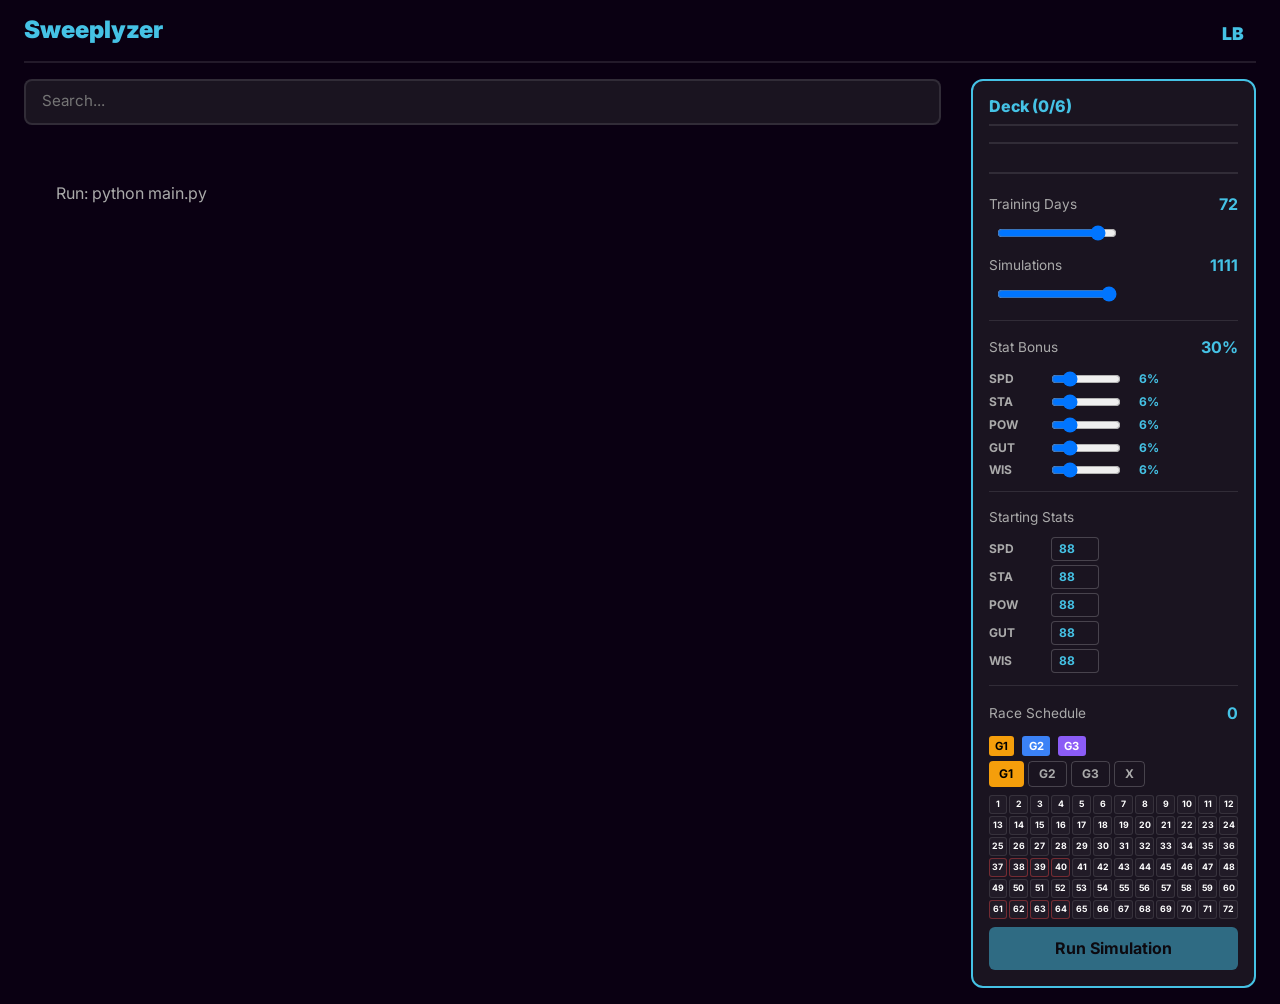
==== web/index.html @ dff5399d "good enough" ====
<!DOCTYPE html>
<html lang="en">
<head>
    <meta charset="UTF-8">
    <meta name="viewport" content="width=device-width, initial-scale=1.0">
    <title>Sweeplyzer</title>
    <link href="https://cdnjs.cloudflare.com/ajax/libs/bootstrap/4.6.2/css/bootstrap.min.css" rel="stylesheet">
    <link href="https://fonts.googleapis.com/css2?family=Inter:wght@400;600;700;800&display=swap" rel="stylesheet">
    <style>
:root{--bg:#0a0012;--surface:#1a1420;--text:#fff;--muted:#aaa;--accent:#45c2e5}
*{transition:background .2s,border-color .2s,box-shadow .2s,color .2s}
html,body{margin:0;padding:0;width:100%;min-height:100vh}
body{background:var(--bg);color:var(--text);font-family:Inter,'Segoe UI',system-ui,-apple-system,sans-serif}
h1{font-size:1.5rem;font-weight:900;color:var(--accent)}
.search{background:var(--surface);border:2px solid rgba(255,255,255,.1);border-radius:8px;padding:.6rem 1rem;color:var(--text);font-size:.95rem;width:100%;margin-bottom:1rem}
.search:focus{outline:none;border-color:var(--accent)}
.card{background:var(--surface);border:2px solid rgba(255,255,255,.1);border-radius:10px;padding:.75rem;cursor:pointer}
.card:hover{border-color:var(--accent);box-shadow:0 0 20px rgba(69,194,229,.3)}
.card.selected{border-color:#22c55e}
.card.greyed{opacity:.4;pointer-events:none}
.card img{width:100%;aspect-ratio:1;object-fit:contain;background:#000;border-radius:8px}
.card-title{font-size:.9rem;margin-top:.5rem;white-space:nowrap;overflow:hidden;text-overflow:ellipsis;font-weight:700;color:var(--accent)}
.card-type{font-size:.7rem;color:var(--muted);text-transform:uppercase;margin-top:.15rem}
.card-stats{display:flex;gap:.4rem;margin-top:.4rem}
.pill{font-size:.8rem;padding:.2rem .5rem;border-radius:4px;font-weight:700}
.pill.race{color:#f59e0b}
.pill.fan{color:#ec4899}
.sidebar{background:var(--surface);border:2px solid var(--accent);border-radius:12px;padding:1rem}
.sidebar h2{font-size:1rem;font-weight:800;color:var(--accent);margin-bottom:.75rem;padding-bottom:.5rem;border-bottom:2px solid rgba(255,255,255,.1)}
.deck-card{display:flex;gap:.75rem;padding:.6rem;background:rgba(0,0,0,.3);border-radius:6px;margin-bottom:.5rem;align-items:center}
.deck-card img{width:2.5rem;height:2.5rem;object-fit:contain;background:#000;border-radius:4px}
.deck-card-info{flex:1;min-width:0}
.deck-card-name{font-size:.85rem;font-weight:700;white-space:nowrap;overflow:hidden;text-overflow:ellipsis;color:var(--accent)}
.deck-card-stats{font-size:.8rem;font-weight:600;color:var(--muted);display:flex;align-items:center;gap:.3rem}
.deck-card-stats .lb{color:var(--accent)}
.deck-card-stats .race{color:#f59e0b;font-weight:700}
.deck-card-stats .fan{color:#ec4899;font-weight:700}
.lb-selector{display:flex;gap:.25rem;margin-top:.3rem}
.lb-btn{background:transparent;border:1px solid rgba(255,255,255,.2);color:var(--muted);padding:.1rem .4rem;border-radius:4px;cursor:pointer;font-size:.7rem}
.lb-btn:hover{border-color:var(--accent);color:var(--accent)}
.lb-btn.active{background:var(--accent);border-color:var(--accent);color:#000}
.btn-remove{background:transparent;border:2px solid rgba(255,255,255,.2);color:var(--muted);width:1.5rem;height:1.5rem;border-radius:50%;cursor:pointer;font-size:.8rem}
.btn-remove:hover{background:#ef4444;border-color:#ef4444;color:#fff}
.stats{margin-top:1rem;padding-top:.75rem;border-top:2px solid rgba(255,255,255,.1)}
.stat-row{display:flex;justify-content:space-between;padding:.3rem 0;font-size:.9rem}
.stat-label{color:var(--muted)}
.stat-value{font-weight:700}
.filter-btn{background:transparent;border:2px solid rgba(255,255,255,.1);color:var(--muted);padding:.4rem .8rem;border-radius:6px;cursor:pointer;font-size:.8rem;text-transform:uppercase;font-weight:700}
.filter-btn:hover{border-color:var(--accent);color:var(--accent)}
.filter-btn.active{background:var(--accent);border-color:var(--accent);color:#000}
#cardGrid{display:grid;grid-template-columns:repeat(auto-fill,minmax(180px,1fr));gap:.75rem}
.filters{display:flex;gap:.4rem;margin-bottom:.5rem;flex-wrap:wrap}
.sim-panel{margin-top:1rem;padding-top:.75rem;border-top:2px solid rgba(255,255,255,.1)}
.sim-row{display:flex;justify-content:space-between;align-items:center;padding:.4rem 0}
.sim-label{color:var(--muted);font-size:.85rem}
.sim-value{color:var(--accent);font-weight:700}
input[type="range"]{width:120px;margin:0 .5rem}
.btn-sim{background:var(--accent);color:#000;border:none;padding:.6rem 1.5rem;border-radius:6px;font-weight:700;cursor:pointer;font-size:1rem;width:100%;margin-top:.5rem}
.btn-sim:hover{opacity:.9}
.btn-sim:disabled{opacity:.5;cursor:not-allowed}
.results{margin-top:1rem;padding:.75rem;background:rgba(0,0,0,.3);border-radius:8px}
.results h3{font-size:.9rem;color:var(--accent);margin-bottom:.5rem}
.result-row{display:flex;justify-content:space-between;padding:.2rem 0;font-size:.85rem}
.result-label{color:var(--muted)}
.result-value{font-weight:700;color:#22c55e}
.race-grid{display:grid;grid-template-columns:repeat(12,1fr);gap:2px;margin-top:.5rem}
.race-cell{width:100%;aspect-ratio:1;border:1px solid rgba(255,255,255,.1);border-radius:3px;cursor:pointer;font-size:.55rem;display:flex;align-items:center;justify-content:center;font-weight:700;text-align:center;line-height:1}
.race-cell:hover{border-color:var(--accent)}
.race-cell.G1{background:#f59e0b;color:#000}
.race-cell.G2{background:#3b82f6;color:#fff}
.race-cell.G3{background:#8b5cf6;color:#fff}
.race-cell.summer{background:rgba(239,68,68,.2);border-color:rgba(239,68,68,.4)}
.race-cell.empty{background:rgba(255,255,255,.03)}
.race-legend{display:flex;gap:.5rem;margin-top:.3rem;font-size:.7rem;color:var(--muted)}
.race-legend span{padding:.1rem .4rem;border-radius:3px;font-weight:700}
.race-legend .g1{background:#f59e0b;color:#000}
.race-legend .g2{background:#3b82f6;color:#fff}
.race-legend .g3{background:#8b5cf6;color:#fff}
.race-grade-sel{display:flex;gap:.3rem;margin-top:.3rem}
.race-grade-btn{padding:.2rem .6rem;border-radius:4px;border:1px solid rgba(255,255,255,.2);background:transparent;color:var(--muted);cursor:pointer;font-size:.75rem;font-weight:700}
.race-grade-btn:hover{border-color:var(--accent)}
.race-grade-btn.active{border-color:transparent}
.race-grade-btn.active[data-grade="G1"]{background:#f59e0b;color:#000}
.race-grade-btn.active[data-grade="G2"]{background:#3b82f6;color:#fff}
.race-grade-btn.active[data-grade="G3"]{background:#8b5cf6;color:#fff}
.race-grade-btn.active[data-grade="clear"]{background:#ef4444;color:#fff}
.stat-bonus-row{display:flex;align-items:center;gap:.4rem;margin-top:.3rem;font-size:.75rem}
.stat-bonus-row .stat-label-s{width:3.5rem;color:var(--muted);font-weight:700;text-transform:uppercase}
.stat-bonus-row input[type=range]{width:70px;margin:0}
.stat-bonus-row .stat-val{color:var(--accent);font-weight:700;width:2rem;text-align:right}
.starting-row{display:flex;align-items:center;gap:.4rem;margin-top:.2rem;font-size:.75rem}
.starting-row .stat-label-s{width:3.5rem;color:var(--muted);font-weight:700;text-transform:uppercase}
.starting-row input[type=number]{background:var(--surface);border:1px solid rgba(255,255,255,.2);border-radius:4px;color:var(--accent);font-weight:700;width:3rem;padding:.15rem .3rem;font-size:.75rem;text-align:center}
.view-toggle{display:flex;gap:.25rem;margin-bottom:.75rem}
.btn-toggle{background:transparent;border:1px solid rgba(255,255,255,.2);color:var(--muted);padding:.3rem .8rem;border-radius:4px;cursor:pointer;font-size:.8rem;font-weight:600}
.btn-toggle:hover{border-color:var(--accent);color:var(--accent)}
.btn-toggle.active{background:var(--accent);border-color:var(--accent);color:#000}
.dist-graph{margin-bottom:1.25rem}
.dist-label{font-weight:700;color:var(--accent);font-size:.9rem;margin-bottom:.4rem}
.dist-axis{position:relative;padding-bottom:.6rem}
.dist-tick{position:absolute;bottom:0;font-size:.7rem;color:var(--muted);transform:translateX(-50%)}
.dist-tick:first-child{transform:translateX(0)}
.dist-tick:last-child{transform:translateX(-100%)}
.dist-bar{position:relative;height:.8rem;background:rgba(255,255,255,.08);border-radius:4px;margin-top:.7rem}
.dist-iqr{position:absolute;top:0;height:100%;background:rgba(69,194,229,.4);border-radius:3px}
.dist-median{position:absolute;top:-4px;width:12px;height:calc(100% + 8px);background:#45c2e5;border-radius:3px;transform:translateX(-50%)}
.dist-avg-marker{position:absolute;top:-5px;width:10px;height:calc(100% + 10px);background:#22c55e;border-radius:50%;transform:translateX(-50%)}
.dist-legend{display:flex;gap:1rem;font-size:.75rem;color:var(--muted);margin-top:.35rem;align-items:center}
.dist-dot{width:10px;height:10px;border-radius:2px;display:inline-block}
.dist-dot.median{background:#45c2e5}
.dist-dot.iqr{background:rgba(69,194,229,.4)}
.dist-avg-val{color:#22c55e;font-weight:700;margin-left:auto}
.dist-cursor-tooltip{position:absolute;top:-22px;transform:translateX(-50%);background:var(--accent);color:#000;padding:2px 6px;border-radius:3px;font-size:.65rem;font-weight:700;display:none;white-space:nowrap}
.progress-container{margin-top:.75rem}
.progress-bar{height:1.5rem;background:rgba(255,255,255,.1);border-radius:6px;overflow:hidden}
.progress-fill{height:100%;background:var(--accent);width:0;transition:width .1s ease}
.progress-text{font-size:.85rem;color:var(--muted);margin-top:.3rem;text-align:center}
    </style>
</head>
<body>
    <div class="container-fluid px-4 py-3">
        <header class="d-flex justify-content-between align-items-center mb-3 pb-2" style="border-bottom:2px solid rgba(255,255,255,.1)">
            <h1>Sweeplyzer</h1>
            <div class="d-flex align-items-center gap-3" style="font-size:1.1rem;font-weight:700;color:var(--accent)">
                <span style="font-size:1.1rem;font-weight:900;margin-right:.75rem">LB</span>
                <div id="lbSelector"></div>
            </div>
        </header>
        <div class="row">
            <div class="col-12 col-lg-9">
                <input type="text" class="search" id="search" placeholder="Search...">
                <div class="filters" id="filters"></div>
                <div id="cardGrid"></div>
            </div>
            <div class="col-12 col-lg-3">
                <div class="sidebar">
                    <h2>Deck (<span id="deckCount">0</span>/6)</h2>
                    <div id="deckList"></div>
                    <div class="stats" id="stats"></div>
                    
                    <div class="sim-panel">
                        <div class="sim-row">
                            <span class="sim-label">Training Days</span>
                            <span class="sim-value" id="turnsValue">72</span>
                        </div>
                        <input type="range" id="turnsSlider" min="20" max="78" value="72">
                        
                        <div class="sim-row">
                            <span class="sim-label">Simulations</span>
                            <span class="sim-value" id="simsValue">1111</span>
                        </div>
                        <input type="range" id="simsSlider" min="1" max="1111" value="1111">
                        
                        <div style="margin-top:.75rem;padding-top:.5rem;border-top:1px solid rgba(255,255,255,.1)">
                            <div class="sim-row"><span class="sim-label">Stat Bonus</span><span class="sim-value" id="bonusTotal">30%</span></div>
                            <div class="stat-bonus-row"><span class="stat-label-s">Spd</span><input type="range" min="0" max="30" value="6" id="bonusSpd"><span class="stat-val" id="bonusSpdVal">6%</span></div>
                            <div class="stat-bonus-row"><span class="stat-label-s">Sta</span><input type="range" min="0" max="30" value="6" id="bonusSta"><span class="stat-val" id="bonusStaVal">6%</span></div>
                            <div class="stat-bonus-row"><span class="stat-label-s">Pow</span><input type="range" min="0" max="30" value="6" id="bonusPow"><span class="stat-val" id="bonusPowVal">6%</span></div>
                            <div class="stat-bonus-row"><span class="stat-label-s">Gut</span><input type="range" min="0" max="30" value="6" id="bonusGut"><span class="stat-val" id="bonusGutVal">6%</span></div>
                            <div class="stat-bonus-row"><span class="stat-label-s">Wis</span><input type="range" min="0" max="30" value="6" id="bonusWis"><span class="stat-val" id="bonusWisVal">6%</span></div>
                        </div>
                        
                        <div style="margin-top:.75rem;padding-top:.5rem;border-top:1px solid rgba(255,255,255,.1)">
                            <div class="sim-row"><span class="sim-label">Starting Stats</span></div>
                            <div class="starting-row"><span class="stat-label-s">Spd</span><input type="number" min="1" max="999" value="88" id="startSpd"></div>
                            <div class="starting-row"><span class="stat-label-s">Sta</span><input type="number" min="1" max="999" value="88" id="startSta"></div>
                            <div class="starting-row"><span class="stat-label-s">Pow</span><input type="number" min="1" max="999" value="88" id="startPow"></div>
                            <div class="starting-row"><span class="stat-label-s">Gut</span><input type="number" min="1" max="999" value="88" id="startGut"></div>
                            <div class="starting-row"><span class="stat-label-s">Wis</span><input type="number" min="1" max="999" value="88" id="startWis"></div>
                        </div>
                        
                        <div style="margin-top:.75rem;padding-top:.5rem;border-top:1px solid rgba(255,255,255,.1)">
                            <div class="sim-row">
                                <span class="sim-label">Race Schedule</span>
                                <span class="sim-value" id="raceCount">0</span>
                            </div>
                            <div class="race-legend">
                                <span class="g1">G1</span><span class="g2">G2</span><span class="g3">G3</span>
                            </div>
                            <div class="race-grade-sel">
                                <button class="race-grade-btn active" data-grade="G1">G1</button>
                                <button class="race-grade-btn" data-grade="G2">G2</button>
                                <button class="race-grade-btn" data-grade="G3">G3</button>
                                <button class="race-grade-btn" data-grade="clear">X</button>
                            </div>
                            <div class="race-grid" id="raceGrid"></div>
                        </div>
                        
                        <button class="btn-sim" id="btnSim" disabled>Run Simulation</button>
                    </div>
                    
                    <div id="results"></div>
                </div>
            </div>
        </div>
    </div>
    <script>
let allCards=[], deck=[], filterType='all', lbLevel=4, searchText='';
let simTurns=72, simCount=1111;
let raceSchedule={}, raceGrade='G1';
const SUMMER=new Set([37,38,39,40,61,62,63,64]);
const NO_IMG='data:image/svg+xml,%3Csvg xmlns=%27http://www.w3.org/2000/svg%27 viewBox=%270 0 100 100%27%3E%3Crect fill=%27%23111%27 width=%27100%27 height=%27100%27/%3E%3C/svg%3E';
const bonusIds=['bonusSpd','bonusSta','bonusPow','bonusGut','bonusWis'];

async function init(){
    try{
        allCards=await fetch('/api/cards').then(r=>r.json());
        renderLB();
        renderFilters();
        renderCards();
        renderDeck();
    }catch(e){
        document.getElementById('cardGrid').innerHTML='<p style="color:var(--muted);padding:2rem">Run: python main.py</p>';
    }
}

function getVal(card,l,k){return ((card.effects||[])[l]||{})[k]||0;}

function renderLB(){
    document.getElementById('lbSelector').innerHTML=[0,1,2,3,4].map(i=>`<button class="lb-btn ${i===lbLevel?'active':''}" data-lb="${i}">${i}</button>`).join('');
    document.querySelectorAll('#lbSelector .lb-btn').forEach(b=>b.onclick=()=>{
        lbLevel=+b.dataset.lb;
        document.querySelectorAll('#lbSelector .lb-btn').forEach(x=>x.classList.remove('active'));
        b.classList.add('active');
        updateCardStats();
    });
}

function renderFilters(){
    const types=['all','speed','stamina','power','guts','wisdom','friend','group'];
    document.getElementById('filters').innerHTML=types.map(t=>`<button class="filter-btn ${t===filterType?'active':''}" data-type="${t}">${t}</button>`).join('');
    document.querySelectorAll('.filter-btn').forEach(b=>b.onclick=()=>{
        filterType=b.dataset.type;
        document.querySelectorAll('.filter-btn').forEach(x=>x.classList.remove('active'));
        b.classList.add('active');
        renderCardGrid();
    });
}

function renderCards(){
    document.getElementById('cardGrid').innerHTML=allCards.map(c=>`<div class="card" data-id="${c.id}">
        <img src="${c.image_url}" onerror="this.src='${NO_IMG}'" loading="eager">
        <div class="card-title">${c.title}</div>
        <div class="card-type">${c.type||''}</div>
        <div class="card-stats">
            <span class="pill race">${getVal(c,lbLevel,'race_bonus')}</span>
            <span class="pill fan">${getVal(c,lbLevel,'fan_bonus')}</span>
        </div>
    </div>`).join('');
    document.querySelectorAll('.card').forEach(el=>el.onclick=()=>{
        let id=el.dataset.id, card=allCards.find(x=>x.id===id);
        let idx=deck.findIndex(x=>x.id===id);
        if(idx>=0)deck.splice(idx,1);
        else if(deck.length<6)deck.push({id:card.id,card,lb:lbLevel});
        renderCardGrid();
        renderDeck();
    });
    renderCardGrid();
}

function renderCardGrid(){
    let list=allCards.filter(x=>filterType==='all'||x.type===filterType);
    if(searchText)list=list.filter(x=>x.title.toLowerCase().includes(searchText.toLowerCase()));
    let selected=new Set(deck.map(x=>x.card.title));
    document.querySelectorAll('.card').forEach(el=>{
        let c=allCards.find(x=>x.id===el.dataset.id);
        el.classList.toggle('selected',deck.some(x=>x.id===c.id));
        el.classList.toggle('greyed',selected.has(c.title)&&!deck.some(x=>x.id===c.id));
    });
    document.querySelectorAll('.card').forEach(el=>el.style.display='none');
    list.forEach(c=>{let el=document.querySelector(`.card[data-id="${c.id}"]`);if(el)el.style.display='block';});
}

function updateCardStats(){
    document.querySelectorAll('.card').forEach(el=>{
        let c=allCards.find(x=>x.id===el.dataset.id);
        el.querySelector('.pill.race').textContent=getVal(c,lbLevel,'race_bonus');
        el.querySelector('.pill.fan').textContent=getVal(c,lbLevel,'fan_bonus');
    });
}

function renderDeck(){
    document.getElementById('deckCount').textContent=deck.length;
    document.getElementById('btnSim').disabled=deck.length===0;
    if(!deck.length){document.getElementById('deckList').innerHTML='';document.getElementById('stats').innerHTML='';return;}
    document.getElementById('deckList').innerHTML=deck.map((item,idx)=>`<div class="deck-card">
        <img src="${item.card.image_url}" onerror="this.src='${NO_IMG}'">
        <div class="deck-card-info">
            <div class="deck-card-name">${item.card.title}</div>
            <div class="deck-card-stats">
                <span class="race">${getVal(item.card,item.lb,'race_bonus')}</span> / 
                <span class="fan">${getVal(item.card,item.lb,'fan_bonus')}</span>
            </div>
            <div class="lb-selector">
                ${[0,1,2,3,4].map(lb=>`<button class="lb-btn ${lb===item.lb?'active':''}" data-idx="${idx}" data-lb="${lb}">${lb}</button>`).join('')}
            </div>
        </div>
        <button class="btn-remove" data-id="${item.id}">x</button>
    </div>`).join('');
    document.querySelectorAll('.deck-card .lb-btn').forEach(b=>b.onclick=e=>{
        e.stopPropagation();
        let idx=+b.dataset.idx, newLb=+b.dataset.lb;
        if(idx>=0&&idx<deck.length)deck[idx].lb=newLb, renderDeck();
    });
    document.querySelectorAll('.btn-remove').forEach(b=>b.onclick=e=>{
        e.stopPropagation();
        let idx=deck.findIndex(x=>x.id===b.dataset.id);
        if(idx>=0)deck.splice(idx,1), renderCardGrid(), renderDeck();
    });
    let tR=0, tF=0;
    deck.forEach(i=>{tR+=getVal(i.card,i.lb,'race_bonus');tF+=getVal(i.card,i.lb,'fan_bonus');});
    document.getElementById('stats').innerHTML=`<div class="stat-row"><span class="stat-label">Race Bonus</span><span class="stat-value" style="color:#f59e0b">${tR}%</span></div>
        <div class="stat-row"><span class="stat-label">Fan Bonus</span><span class="stat-value" style="color:#ec4899">${tF}%</span></div>`;
}

document.getElementById('search').oninput=e=>{searchText=e.target.value;renderCardGrid();};
document.getElementById('turnsSlider').oninput=e=>{simTurns=+e.target.value;document.getElementById('turnsValue').textContent=simTurns;renderRaceGrid();};
document.getElementById('simsSlider').oninput=e=>{simCount=+e.target.value;document.getElementById('simsValue').textContent=simCount;};

document.querySelectorAll('.race-grade-btn').forEach(b=>b.onclick=()=>{
    raceGrade=b.dataset.grade;
    document.querySelectorAll('.race-grade-btn').forEach(x=>x.classList.remove('active'));
    b.classList.add('active');
});

function renderRaceGrid(){
    let html='';
    for(let t=1;t<=simTurns;t++){
        let g=raceSchedule[t], cls=g||'empty';
        if(SUMMER.has(t)&&!g)cls+=' summer';
        html+=`<div class="race-cell ${cls}" data-turn="${t}">${g||t}</div>`;
    }
    document.getElementById('raceGrid').innerHTML=html;
    document.querySelectorAll('.race-cell').forEach(el=>el.onclick=()=>{
        let t=+el.dataset.turn;
        if(raceGrade==='clear')delete raceSchedule[t];
        else raceSchedule[t]===raceGrade?delete raceSchedule[t]:raceSchedule[t]=raceGrade;
        renderRaceGrid();
    });
    document.getElementById('raceCount').textContent=Object.keys(raceSchedule).length;
}
renderRaceGrid();

function showView(name,btn){
    document.querySelectorAll('.result-view').forEach(el=>el.style.display='none');
    document.querySelectorAll('.btn-toggle').forEach(el=>el.classList.remove('active'));
    document.getElementById('view-'+name).style.display='block';
    btn.classList.add('active');
}

function distGraph(label,d){
    let r=d.max-d.min||1;
    return `<div class="dist-graph">
        <div class="dist-label">${label}</div>
        <div class="dist-axis">
            <div class="dist-tick" style="left:0%">${d.min}</div>
            <div class="dist-tick" style="left:25%">${d.p25}</div>
            <div class="dist-tick" style="left:50%">${d.p50}</div>
            <div class="dist-tick" style="left:75%">${d.p75}</div>
            <div class="dist-tick" style="left:100%">${d.max}</div>
            <div class="dist-bar" onmousemove="hHover(this,${d.min},${d.max},event)" onmouseout="hOut(this,event)">
                <div class="dist-iqr" style="left:${((d.p25-d.min)/r*100).toFixed(1)}%;width:${((d.p75-d.p25)/r*100).toFixed(1)}%"></div>
                <div class="dist-median" style="left:${((d.p50-d.min)/r*100).toFixed(1)}%"></div>
                <div class="dist-avg-marker" style="left:${((d.mean-d.min)/r*100).toFixed(1)}%"></div>
                <div class="dist-cursor-tooltip"></div>
            </div>
        </div>
        <div class="dist-legend">
            <span class="dist-dot median"></span> Median ${d.p50}
            <span class="dist-dot iqr"></span> IQR ${d.p25}-${d.p75}
            <span class="dist-avg-val">${d.mean.toFixed(1)} avg</span>
        </div>
    </div>`;
}

function hHover(bar,min,max,e){
    let pct=Math.max(0,Math.min(100,(e.clientX-bar.getBoundingClientRect().left)/bar.offsetWidth*100));
    bar.querySelector('.dist-cursor-tooltip').textContent=(min+(pct/100)*(max-min)).toFixed(0);
    bar.querySelector('.dist-cursor-tooltip').style.left=pct+'%';
    bar.querySelector('.dist-cursor-tooltip').style.display='block';
}

function hOut(bar){bar.querySelector('.dist-cursor-tooltip').style.display='none';}

function updateBonusTotal(){
    let total=0;
    bonusIds.forEach(id=>total+=+document.getElementById(id).value||0);
    document.getElementById('bonusTotal').textContent=total+'%';
    bonusIds.forEach(id=>document.getElementById(id+'Val').textContent=(+document.getElementById(id).value||0)+'%');
}
bonusIds.forEach(id=>document.getElementById(id).oninput=updateBonusTotal);
updateBonusTotal();

document.getElementById('btnSim').onclick=async function(){
    if(deck.length===0)return;
    this.disabled=true;
    this.textContent='Simulating...';
    document.getElementById('results').innerHTML=`<div class="results"><h3>Simulation Progress</h3><div class="progress-container"><div class="progress-bar"><div class="progress-fill" id="pf"></div></div><div class="progress-text" id="pt">0 / ${simCount}</div></div></div>`;
    
    try{
        let deckData=deck.map(i=>({card_id:i.id,lb:i.lb}));
        let raceList=Object.entries(raceSchedule).map(([t,g])=>({turn:+t,grade:g}));
        let statBonus=bonusIds.map(id=>+document.getElementById(id).value||0);
        let startStats=['startSpd','startSta','startPow','startGut','startWis'].map(id=>+document.getElementById(id).value||88);
        
        let res=await fetch('/api/simulate',{
            method:'POST',
            headers:{'Content-Type':'application/json'},
            body:JSON.stringify({deck:deckData,num_simulations:simCount,max_turns:simTurns,race_schedule:raceList,stat_bonus:statBonus,starting_stats:startStats})
        });
        
        let reader=res.body.getReader(), decoder=new TextDecoder(), result=null;
        while(true){
            let {done,value}=await reader.read();
            if(done)break;
            for(let line of decoder.decode(value).split('\n')){
                if(line.startsWith('data:')){
                    let data=JSON.parse(line.slice(5));
                    if(data.progress!==undefined){
                        let pct=(data.progress/data.total*100).toFixed(1);
                        document.getElementById('pf').style.width=pct+'%';
                        document.getElementById('pt').textContent=`${data.progress} / ${data.total} (${pct}%)`;
                    }
                    if(data.done)result=data.result;
                }
            }
        }
        
        if(result.error){document.getElementById('results').innerHTML=`<div style="color:#ef4444;padding:1rem">${result.error}</div>`;}
        else{
            let s=result.avg_stats, d=result.dist_stats, p=result.peak_run;
            document.getElementById('results').innerHTML=`<div class="results">
                <div class="view-toggle" style="margin-bottom:1rem">
                    <button class="btn-toggle active" onclick="showView('default',this)">Average</button>
                    <button class="btn-toggle" onclick="showView('details',this)">Details</button>
                    <button class="btn-toggle" onclick="showView('peak',this)">Peak</button>
                </div>
                <div id="view-default" class="result-view">
                    <h3>Simulation Results (${result.num_simulations} runs, ${result.max_turns} days)</h3>
                    <div class="result-row"><span class="result-label">Speed</span><span class="result-value">${s.speed.toFixed(1)}</span></div>
                    <div class="result-row"><span class="result-label">Stamina</span><span class="result-value">${s.stamina.toFixed(1)}</span></div>
                    <div class="result-row"><span class="result-label">Power</span><span class="result-value">${s.power.toFixed(1)}</span></div>
                    <div class="result-row"><span class="result-label">Guts</span><span class="result-value">${s.guts.toFixed(1)}</span></div>
                    <div class="result-row"><span class="result-label">Wisdom</span><span class="result-value">${s.wisdom.toFixed(1)}</span></div>
                    <div class="result-row" style="margin-top:.5rem;padding-top:.5rem;border-top:1px solid rgba(255,255,255,.1)">
                        <span class="result-label">Skill Points</span><span class="result-value">${result.avg_skill_points.toFixed(1)}</span>
                    </div>
                </div>
                <div id="view-details" class="result-view" style="display:none">
                    <h3>Distribution (${result.num_simulations} runs)</h3>
                    ${distGraph('Speed',d.speed)}${distGraph('Stamina',d.stamina)}${distGraph('Power',d.power)}${distGraph('Guts',d.guts)}${distGraph('Wisdom',d.wisdom)}${distGraph('SP',d.sp)}
                </div>
                <div id="view-peak" class="result-view" style="display:none">
                    <h3>Peak Run (#${p.run_index})</h3>
                    <div class="result-row"><span class="result-label">Speed</span><span class="result-value">${p.speed}</span></div>
                    <div class="result-row"><span class="result-label">Stamina</span><span class="result-value">${p.stamina}</span></div>
                    <div class="result-row"><span class="result-label">Power</span><span class="result-value">${p.power}</span></div>
                    <div class="result-row"><span class="result-label">Guts</span><span class="result-value">${p.guts}</span></div>
                    <div class="result-row"><span class="result-label">Wisdom</span><span class="result-value">${p.wisdom}</span></div>
                    <div class="result-row" style="margin-top:.5rem;padding-top:.5rem;border-top:1px solid rgba(255,255,255,.1)">
                        <span class="result-label">Skill Points</span><span class="result-value">${p.sp}</span>
                    </div>
                </div>
            </div>`;
        }
    }catch(e){document.getElementById('results').innerHTML=`<div style="color:#ef4444;padding:1rem">Error: ${e}</div>`;}
    this.disabled=false;
    this.textContent='Run Simulation';
};

init();
    </script>
</body>
</html>
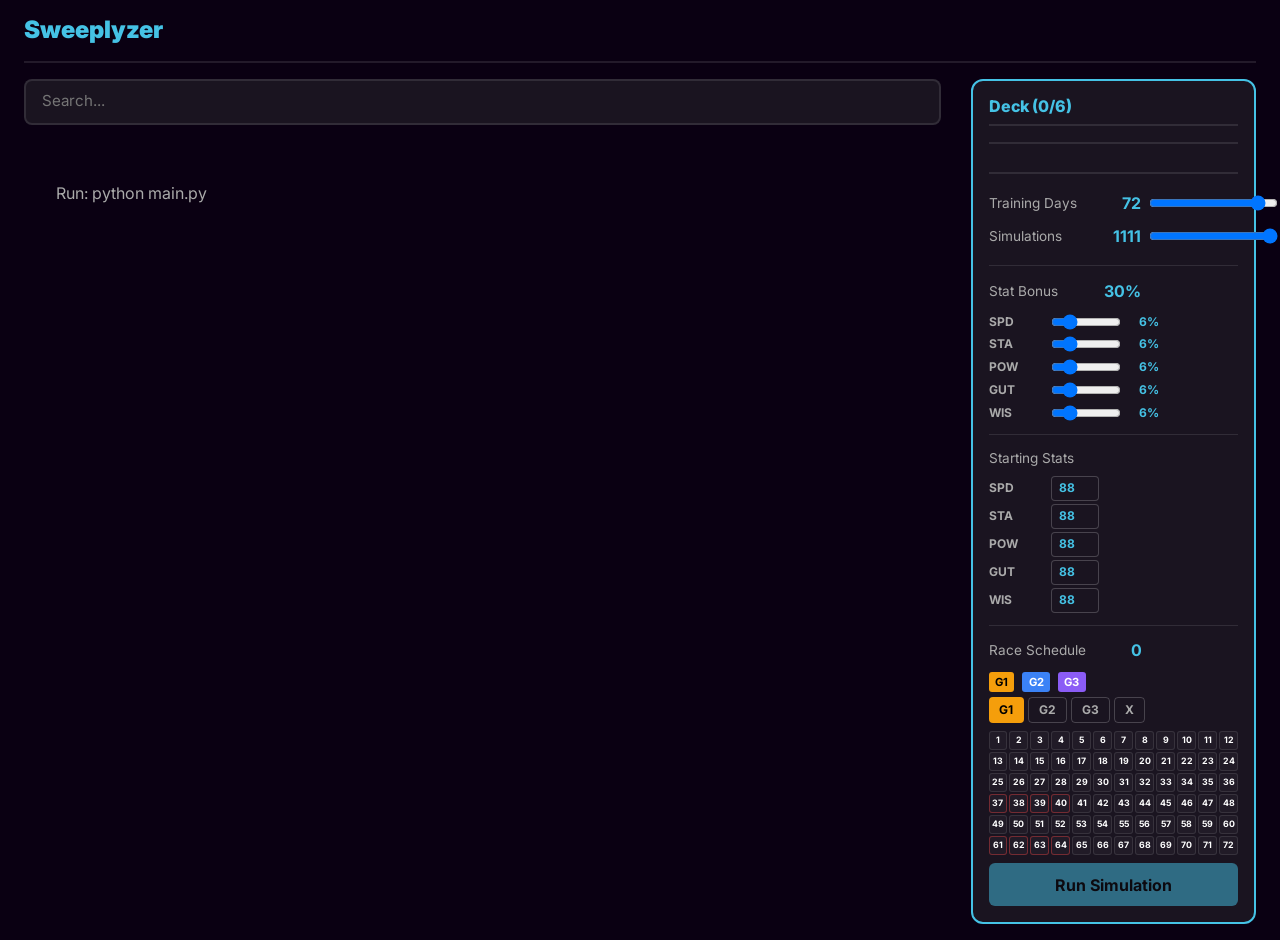
==== commit e0dad4d2: "ranking" ====
--- a/web/index.html
+++ b/web/index.html
@@ -14,13 +14,14 @@
 h1{font-size:1.5rem;font-weight:900;color:var(--accent)}
 .search{background:var(--surface);border:2px solid rgba(255,255,255,.1);border-radius:8px;padding:.6rem 1rem;color:var(--text);font-size:.95rem;width:100%;margin-bottom:1rem}
 .search:focus{outline:none;border-color:var(--accent)}
-.card{background:var(--surface);border:2px solid rgba(255,255,255,.1);border-radius:10px;padding:.75rem;cursor:pointer}
+.card{background:var(--surface);border:2px solid rgba(255,255,255,.1);border-radius:10px;padding:.75rem;cursor:pointer;position:relative}
 .card:hover{border-color:var(--accent);box-shadow:0 0 20px rgba(69,194,229,.3)}
 .card.selected{border-color:#22c55e}
 .card.greyed{opacity:.4;pointer-events:none}
 .card img{width:100%;aspect-ratio:1;object-fit:contain;background:#000;border-radius:8px}
 .card-title{font-size:.9rem;margin-top:.5rem;white-space:nowrap;overflow:hidden;text-overflow:ellipsis;font-weight:700;color:var(--accent)}
 .card-type{font-size:.7rem;color:var(--muted);text-transform:uppercase;margin-top:.15rem}
+.card-lb{position:absolute;top:5px;left:5px;background:#8b5cf6;color:#fff;font-size:.65rem;font-weight:900;padding:2px 6px;border-radius:4px}
 .card-stats{display:flex;gap:.4rem;margin-top:.4rem}
 .pill{font-size:.8rem;padding:.2rem .5rem;border-radius:4px;font-weight:700}
 .pill.race{color:#f59e0b}
@@ -50,14 +51,20 @@
 .filter-btn.active{background:var(--accent);border-color:var(--accent);color:#000}
 #cardGrid{display:grid;grid-template-columns:repeat(auto-fill,minmax(180px,1fr));gap:.75rem}
 .filters{display:flex;gap:.4rem;margin-bottom:.5rem;flex-wrap:wrap}
+.rank-sort{display:flex;gap:.4rem;margin-bottom:.5rem}
+.rank-sort-btn{background:rgba(255,255,255,.1);border:1px solid rgba(255,255,255,.2);border-radius:4px;padding:.3rem .6rem;color:var(--text);font-size:.75rem;cursor:pointer}
+.rank-sort-btn:hover{border-color:var(--accent)}
+.rank-sort-btn.active{background:var(--accent);border-color:var(--accent);color:#000}
 .sim-panel{margin-top:1rem;padding-top:.75rem;border-top:2px solid rgba(255,255,255,.1)}
-.sim-row{display:flex;justify-content:space-between;align-items:center;padding:.4rem 0}
-.sim-label{color:var(--muted);font-size:.85rem}
-.sim-value{color:var(--accent);font-weight:700}
-input[type="range"]{width:120px;margin:0 .5rem}
+.sim-row{display:flex;align-items:center;gap:.5rem;padding:.3rem 0}
+.sim-label{color:var(--muted);font-size:.85rem;min-width:6rem}
+.sim-value{color:var(--accent);font-weight:700;min-width:3rem;text-align:right}
+.sim-row input[type="range"]{flex:1}
 .btn-sim{background:var(--accent);color:#000;border:none;padding:.6rem 1.5rem;border-radius:6px;font-weight:700;cursor:pointer;font-size:1rem;width:100%;margin-top:.5rem}
 .btn-sim:hover{opacity:.9}
 .btn-sim:disabled{opacity:.5;cursor:not-allowed}
+.btn-rank{background:#8b5cf6;color:#fff;border:none;padding:.6rem 1.5rem;border-radius:6px;font-weight:700;cursor:pointer;font-size:1rem;width:100%;margin-top:.5rem}
+.btn-rank:hover{opacity:.9}
 .results{margin-top:1rem;padding:.75rem;background:rgba(0,0,0,.3);border-radius:8px}
 .results h3{font-size:.9rem;color:var(--accent);margin-bottom:.5rem}
 .result-row{display:flex;justify-content:space-between;padding:.2rem 0;font-size:.85rem}
@@ -111,6 +118,7 @@
 .dist-dot.iqr{background:rgba(69,194,229,.4)}
 .dist-avg-val{color:#22c55e;font-weight:700;margin-left:auto}
 .dist-cursor-tooltip{position:absolute;top:-22px;transform:translateX(-50%);background:var(--accent);color:#000;padding:2px 6px;border-radius:3px;font-size:.65rem;font-weight:700;display:none;white-space:nowrap}
+.rank-badge{position:absolute;top:5px;right:5px;background:var(--accent);color:#000;font-size:.65rem;font-weight:900;padding:2px 6px;border-radius:4px;box-shadow:0 2px 4px rgba(0,0,0,.3);z-index:10}
 .progress-container{margin-top:.75rem}
 .progress-bar{height:1.5rem;background:rgba(255,255,255,.1);border-radius:6px;overflow:hidden}
 .progress-fill{height:100%;background:var(--accent);width:0;transition:width .1s ease}
@@ -119,17 +127,14 @@
 </head>
 <body>
     <div class="container-fluid px-4 py-3">
-        <header class="d-flex justify-content-between align-items-center mb-3 pb-2" style="border-bottom:2px solid rgba(255,255,255,.1)">
+        <header class="mb-3 pb-2" style="border-bottom:2px solid rgba(255,255,255,.1)">
             <h1>Sweeplyzer</h1>
-            <div class="d-flex align-items-center gap-3" style="font-size:1.1rem;font-weight:700;color:var(--accent)">
-                <span style="font-size:1.1rem;font-weight:900;margin-right:.75rem">LB</span>
-                <div id="lbSelector"></div>
-            </div>
         </header>
         <div class="row">
             <div class="col-12 col-lg-9">
                 <input type="text" class="search" id="search" placeholder="Search...">
                 <div class="filters" id="filters"></div>
+                <div class="rank-sort" id="rankSort" style="display:none;margin-bottom:.5rem"></div>
                 <div id="cardGrid"></div>
             </div>
             <div class="col-12 col-lg-3">
@@ -142,14 +147,14 @@
                         <div class="sim-row">
                             <span class="sim-label">Training Days</span>
                             <span class="sim-value" id="turnsValue">72</span>
+                            <input type="range" id="turnsSlider" min="20" max="78" value="72">
                         </div>
-                        <input type="range" id="turnsSlider" min="20" max="78" value="72">
                         
                         <div class="sim-row">
                             <span class="sim-label">Simulations</span>
                             <span class="sim-value" id="simsValue">1111</span>
+                            <input type="range" id="simsSlider" min="1" max="1111" value="1111">
                         </div>
-                        <input type="range" id="simsSlider" min="1" max="1111" value="1111">
                         
                         <div style="margin-top:.75rem;padding-top:.5rem;border-top:1px solid rgba(255,255,255,.1)">
                             <div class="sim-row"><span class="sim-label">Stat Bonus</span><span class="sim-value" id="bonusTotal">30%</span></div>
@@ -187,6 +192,7 @@
                         </div>
                         
                         <button class="btn-sim" id="btnSim" disabled>Run Simulation</button>
+                        <button class="btn-rank" id="btnRank" style="display:none">Rank</button>
                     </div>
                     
                     <div id="results"></div>
@@ -195,9 +201,11 @@
         </div>
     </div>
     <script>
-let allCards=[], deck=[], filterType='all', lbLevel=4, searchText='';
+let allCards=[], deck=[], filterType='all', searchText='';
 let simTurns=72, simCount=1111;
 let raceSchedule={}, raceGrade='G1';
+let cardRankings=null;
+let cardElementMap=null;
 const SUMMER=new Set([37,38,39,40,61,62,63,64]);
 const NO_IMG='data:image/svg+xml,%3Csvg xmlns=%27http://www.w3.org/2000/svg%27 viewBox=%270 0 100 100%27%3E%3Crect fill=%27%23111%27 width=%27100%27 height=%27100%27/%3E%3C/svg%3E';
 const bonusIds=['bonusSpd','bonusSta','bonusPow','bonusGut','bonusWis'];
@@ -205,7 +213,6 @@
 async function init(){
     try{
         allCards=await fetch('/api/cards').then(r=>r.json());
-        renderLB();
         renderFilters();
         renderCards();
         renderDeck();
@@ -215,16 +222,6 @@
 }
 
 function getVal(card,l,k){return ((card.effects||[])[l]||{})[k]||0;}
-
-function renderLB(){
-    document.getElementById('lbSelector').innerHTML=[0,1,2,3,4].map(i=>`<button class="lb-btn ${i===lbLevel?'active':''}" data-lb="${i}">${i}</button>`).join('');
-    document.querySelectorAll('#lbSelector .lb-btn').forEach(b=>b.onclick=()=>{
-        lbLevel=+b.dataset.lb;
-        document.querySelectorAll('#lbSelector .lb-btn').forEach(x=>x.classList.remove('active'));
-        b.classList.add('active');
-        updateCardStats();
-    });
-}
 
 function renderFilters(){
     const types=['all','speed','stamina','power','guts','wisdom','friend','group'];
@@ -237,21 +234,48 @@
     });
 }
 
+function renderRankSort(){
+    const container=document.getElementById('rankSort');
+    if(!cardRankings){
+        container.style.display='none';
+        return;
+    }
+    container.style.display='flex';
+    container.innerHTML='';
+    renderCardGrid();
+}
+
 function renderCards(){
-    document.getElementById('cardGrid').innerHTML=allCards.map(c=>`<div class="card" data-id="${c.id}">
-        <img src="${c.image_url}" onerror="this.src='${NO_IMG}'" loading="eager">
-        <div class="card-title">${c.title}</div>
-        <div class="card-type">${c.type||''}</div>
-        <div class="card-stats">
-            <span class="pill race">${getVal(c,lbLevel,'race_bonus')}</span>
-            <span class="pill fan">${getVal(c,lbLevel,'fan_bonus')}</span>
-        </div>
-    </div>`).join('');
+    let cardsHTML='';
+    for(let c of allCards){
+        for(let lb=4; lb>=0; lb--){
+            let cardId=c.id+'_lb'+lb;
+            cardsHTML+=`<div class="card" data-id="${cardId}" data-base-id="${c.id}" data-lb="${lb}">
+                <img src="${c.image_url}" onerror="this.src='${NO_IMG}'" loading="eager">
+                <div class="card-title">${c.title}</div>
+                <div class="card-lb">LB${lb}</div>
+                <div class="card-type">${c.type||''}</div>
+                <div class="card-stats">
+                    <span class="pill race">${getVal(c,lb,'race_bonus')}</span>
+                    <span class="pill fan">${getVal(c,lb,'fan_bonus')}</span>
+                </div>
+            </div>`;
+        }
+    }
+    document.getElementById('cardGrid').innerHTML=cardsHTML;
+    
+    // Build element cache map for fast lookups
+    cardElementMap=new Map();
+    document.querySelectorAll('.card').forEach(el=>{
+        cardElementMap.set(el.dataset.id, el);
+    });
+    
     document.querySelectorAll('.card').forEach(el=>el.onclick=()=>{
-        let id=el.dataset.id, card=allCards.find(x=>x.id===id);
-        let idx=deck.findIndex(x=>x.id===id);
+        let baseId=el.dataset.baseId, lb=+el.dataset.lb, card=allCards.find(x=>x.id===baseId);
+        let idx=deck.findIndex(x=>x.id===baseId && x.lb===lb);
         if(idx>=0)deck.splice(idx,1);
-        else if(deck.length<6)deck.push({id:card.id,card,lb:lbLevel});
+        else if(deck.length<6)deck.push({id:baseId,card,lb});
+        cardRankings=null;
         renderCardGrid();
         renderDeck();
     });
@@ -259,53 +283,89 @@
 }
 
 function renderCardGrid(){
-    let list=allCards.filter(x=>filterType==='all'||x.type===filterType);
-    if(searchText)list=list.filter(x=>x.title.toLowerCase().includes(searchText.toLowerCase()));
-    let selected=new Set(deck.map(x=>x.card.title));
-    document.querySelectorAll('.card').forEach(el=>{
-        let c=allCards.find(x=>x.id===el.dataset.id);
-        el.classList.toggle('selected',deck.some(x=>x.id===c.id));
-        el.classList.toggle('greyed',selected.has(c.title)&&!deck.some(x=>x.id===c.id));
+    let baseFiltered=allCards.filter(x=>filterType==='all'||x.type===filterType);
+    if(searchText)baseFiltered=baseFiltered.filter(x=>x.title.toLowerCase().includes(searchText.toLowerCase()));
+    
+    let deckTitles=new Set(deck.map(x=>x.card.title));
+    let deckCards=deck.map(x=>x.id+'_lb'+x.lb);
+    let deckSet=new Set(deckCards);
+    
+    let list=[];
+    for(let c of baseFiltered){
+        for(let lb=4; lb>=0; lb--){
+            list.push({baseId:c.id, card:c, lb});
+        }
+    }
+    
+    let selectedCards=list.filter(i=>deckSet.has(i.baseId+'_lb'+i.lb));
+    let otherCards=list.filter(i=>!deckSet.has(i.baseId+'_lb'+i.lb) && !deckTitles.has(i.card.title));
+    
+    let rankMap=null;
+    if(cardRankings){
+        let sorted=[...cardRankings].sort((a,b)=>b.avgScore-a.avgScore);
+        rankMap=new Map();
+        sorted.forEach((r,i)=>rankMap.set(r.baseId+'_lb'+r.lb,i));
+        
+        otherCards.sort((a,b)=>{
+            let aRank=rankMap.get(a.baseId+'_lb'+a.lb);
+            let bRank=rankMap.get(b.baseId+'_lb'+b.lb);
+            if(aRank===undefined)return 1;
+            if(bRank===undefined)return -1;
+            return aRank-bRank;
+        });
+    }
+    
+    list=[...selectedCards,...otherCards];
+    
+    let grid=document.getElementById('cardGrid');
+    list.forEach(i=>{
+        let el=cardElementMap.get(i.baseId+'_lb'+i.lb);
+        if(el)grid.appendChild(el);
     });
-    document.querySelectorAll('.card').forEach(el=>el.style.display='none');
-    list.forEach(c=>{let el=document.querySelector(`.card[data-id="${c.id}"]`);if(el)el.style.display='block';});
-}
-
-function updateCardStats(){
-    document.querySelectorAll('.card').forEach(el=>{
-        let c=allCards.find(x=>x.id===el.dataset.id);
-        el.querySelector('.pill.race').textContent=getVal(c,lbLevel,'race_bonus');
-        el.querySelector('.pill.fan').textContent=getVal(c,lbLevel,'fan_bonus');
+    
+    cardElementMap.forEach(el=>{
+        let baseId=el.dataset.baseId, lb=+el.dataset.lb, c=allCards.find(x=>x.id===baseId);
+        let inDeck=deckSet.has(baseId+'_lb'+lb);
+        el.classList.toggle('selected',inDeck);
+        el.style.display='none';
+        
+        if(cardRankings && !inDeck){
+            let existingBadge=el.querySelector('.rank-badge');
+            if(existingBadge)existingBadge.remove();
+            let rank=rankMap?rankMap.get(baseId+'_lb'+lb):null;
+            if(rank!==null && rank!==undefined){
+                let badge=document.createElement('div');
+                badge.className='rank-badge';
+                badge.textContent=`#${rank+1}`;
+                el.appendChild(badge);
+            }
+        }
     });
+    
+    list.forEach(i=>{let el=cardElementMap.get(i.baseId+'_lb'+i.lb);if(el)el.style.display='block';});
 }
 
 function renderDeck(){
     document.getElementById('deckCount').textContent=deck.length;
     document.getElementById('btnSim').disabled=deck.length===0;
+    document.getElementById('btnRank').style.display=deck.length>0&&deck.length<6?'block':'none';
     if(!deck.length){document.getElementById('deckList').innerHTML='';document.getElementById('stats').innerHTML='';return;}
     document.getElementById('deckList').innerHTML=deck.map((item,idx)=>`<div class="deck-card">
         <img src="${item.card.image_url}" onerror="this.src='${NO_IMG}'">
         <div class="deck-card-info">
-            <div class="deck-card-name">${item.card.title}</div>
+            <div class="deck-card-name">${item.card.title} <span style="color:var(--accent)">LB${item.lb}</span></div>
             <div class="deck-card-stats">
                 <span class="race">${getVal(item.card,item.lb,'race_bonus')}</span> / 
                 <span class="fan">${getVal(item.card,item.lb,'fan_bonus')}</span>
             </div>
-            <div class="lb-selector">
-                ${[0,1,2,3,4].map(lb=>`<button class="lb-btn ${lb===item.lb?'active':''}" data-idx="${idx}" data-lb="${lb}">${lb}</button>`).join('')}
-            </div>
         </div>
-        <button class="btn-remove" data-id="${item.id}">x</button>
+        <button class="btn-remove" data-key="${item.id}_lb${item.lb}">x</button>
     </div>`).join('');
-    document.querySelectorAll('.deck-card .lb-btn').forEach(b=>b.onclick=e=>{
-        e.stopPropagation();
-        let idx=+b.dataset.idx, newLb=+b.dataset.lb;
-        if(idx>=0&&idx<deck.length)deck[idx].lb=newLb, renderDeck();
-    });
     document.querySelectorAll('.btn-remove').forEach(b=>b.onclick=e=>{
         e.stopPropagation();
-        let idx=deck.findIndex(x=>x.id===b.dataset.id);
-        if(idx>=0)deck.splice(idx,1), renderCardGrid(), renderDeck();
+        let key=b.dataset.key;
+        let idx=deck.findIndex(x=>x.id+'_lb'+x.lb===key);
+        if(idx>=0)deck.splice(idx,1), cardRankings=null, renderCardGrid(), renderDeck();
     });
     let tR=0, tF=0;
     deck.forEach(i=>{tR+=getVal(i.card,i.lb,'race_bonus');tF+=getVal(i.card,i.lb,'fan_bonus');});
@@ -313,7 +373,11 @@
         <div class="stat-row"><span class="stat-label">Fan Bonus</span><span class="stat-value" style="color:#ec4899">${tF}%</span></div>`;
 }
 
-document.getElementById('search').oninput=e=>{searchText=e.target.value;renderCardGrid();};
+let searchTimeout=null;
+document.getElementById('search').oninput=e=>{
+    clearTimeout(searchTimeout);
+    searchTimeout=setTimeout(()=>{searchText=e.target.value;renderCardGrid();},150);
+};
 document.getElementById('turnsSlider').oninput=e=>{simTurns=+e.target.value;document.getElementById('turnsValue').textContent=simTurns;renderRaceGrid();};
 document.getElementById('simsSlider').oninput=e=>{simCount=+e.target.value;document.getElementById('simsValue').textContent=simCount;};
 
@@ -409,13 +473,25 @@
             body:JSON.stringify({deck:deckData,num_simulations:simCount,max_turns:simTurns,race_schedule:raceList,stat_bonus:statBonus,starting_stats:startStats})
         });
         
-        let reader=res.body.getReader(), decoder=new TextDecoder(), result=null;
+        let reader=res.body.getReader(), decoder=new TextDecoder(), result=null, data;
+        let buffer=''; 
         while(true){
             let {done,value}=await reader.read();
             if(done)break;
-            for(let line of decoder.decode(value).split('\n')){
+            buffer+=decoder.decode(value,{stream:true});
+            let lines=buffer.split('\n');
+            buffer=lines.pop()||'';
+            for(let line of lines){
+                line=line.trim();
                 if(line.startsWith('data:')){
-                    let data=JSON.parse(line.slice(5));
+                    let jsonStr=line.slice(5).trim();
+                    if(!jsonStr)continue;
+                    try{
+                        data=JSON.parse(jsonStr);
+                    }catch(e){
+                        console.error('JSON parse error:',e,'in:',jsonStr);
+                        continue;
+                    }
                     if(data.progress!==undefined){
                         let pct=(data.progress/data.total*100).toFixed(1);
                         document.getElementById('pf').style.width=pct+'%';
@@ -441,14 +517,14 @@
                     <div class="result-row"><span class="result-label">Stamina</span><span class="result-value">${s.stamina.toFixed(1)}</span></div>
                     <div class="result-row"><span class="result-label">Power</span><span class="result-value">${s.power.toFixed(1)}</span></div>
                     <div class="result-row"><span class="result-label">Guts</span><span class="result-value">${s.guts.toFixed(1)}</span></div>
-                    <div class="result-row"><span class="result-label">Wisdom</span><span class="result-value">${s.wisdom.toFixed(1)}</span></div>
+                    <div class="result-row"><span class="result-label">Wit</span><span class="result-value">${s.wisdom.toFixed(1)}</span></div>
                     <div class="result-row" style="margin-top:.5rem;padding-top:.5rem;border-top:1px solid rgba(255,255,255,.1)">
                         <span class="result-label">Skill Points</span><span class="result-value">${result.avg_skill_points.toFixed(1)}</span>
                     </div>
                 </div>
                 <div id="view-details" class="result-view" style="display:none">
                     <h3>Distribution (${result.num_simulations} runs)</h3>
-                    ${distGraph('Speed',d.speed)}${distGraph('Stamina',d.stamina)}${distGraph('Power',d.power)}${distGraph('Guts',d.guts)}${distGraph('Wisdom',d.wisdom)}${distGraph('SP',d.sp)}
+                    ${distGraph('Speed',d.speed)}${distGraph('Stamina',d.stamina)}${distGraph('Power',d.power)}${distGraph('Guts',d.guts)}${distGraph('Wit',d.wisdom)}${distGraph('SP',d.sp)}
                 </div>
                 <div id="view-peak" class="result-view" style="display:none">
                     <h3>Peak Run (#${p.run_index})</h3>
@@ -456,7 +532,7 @@
                     <div class="result-row"><span class="result-label">Stamina</span><span class="result-value">${p.stamina}</span></div>
                     <div class="result-row"><span class="result-label">Power</span><span class="result-value">${p.power}</span></div>
                     <div class="result-row"><span class="result-label">Guts</span><span class="result-value">${p.guts}</span></div>
-                    <div class="result-row"><span class="result-label">Wisdom</span><span class="result-value">${p.wisdom}</span></div>
+                    <div class="result-row"><span class="result-label">Wit</span><span class="result-value">${p.wisdom}</span></div>
                     <div class="result-row" style="margin-top:.5rem;padding-top:.5rem;border-top:1px solid rgba(255,255,255,.1)">
                         <span class="result-label">Skill Points</span><span class="result-value">${p.sp}</span>
                     </div>
@@ -468,6 +544,99 @@
     this.textContent='Run Simulation';
 };
 
+document.getElementById('btnRank').onclick=async function(){
+    if(deck.length===0)return;
+    this.disabled=true;
+    this.textContent='Ranking...';
+    
+    try{
+        let deckData=deck.map(i=>({card_id:i.id,lb:i.lb}));
+        let raceList=Object.entries(raceSchedule).map(([t,g])=>({turn:+t,grade:g}));
+        let statBonus=bonusIds.map(id=>+document.getElementById(id).value||0);
+        let startStats=['startSpd','startSta','startPow','startGut','startWis'].map(id=>+document.getElementById(id).value||88);
+        
+        let deckTitles=new Set(deck.map(x=>x.card.title));
+        let candidates=[];
+        for(let c of allCards){
+            if(deckTitles.has(c.title))continue;
+            for(let lb=0; lb<=4; lb++){
+                candidates.push({card_id:c.id, lb:lb});
+            }
+        }
+        let total=candidates.length;
+        
+        document.getElementById('results').innerHTML=`<div class="results"><h3>Ranking Cards...</h3><div class="progress-container"><div class="progress-bar"><div class="progress-fill" id="pf" style="width:0%"></div></div><div class="progress-text" id="pt">0 / ${total}</div></div></div>`;
+        
+        let res=await fetch('/api/rank_cards',{
+            method:'POST',
+            headers:{'Content-Type':'application/json'},
+            body:JSON.stringify({
+                candidates:candidates,
+                base_deck:deckData,
+                num_simulations:simCount,
+                max_turns:simTurns,
+                race_schedule:raceList,
+                stat_bonus:statBonus,
+                starting_stats:startStats
+            })
+        });
+        
+        let reader=res.body.getReader(), decoder=new TextDecoder();
+        let rankedData=null, data;
+        let buffer=''; 
+        while(true){
+            let {done,value}=await reader.read();
+            if(done)break;
+            buffer+=decoder.decode(value,{stream:true});
+            let lines=buffer.split('\n');
+            buffer=lines.pop()||'';
+            for(let line of lines){
+                line=line.trim();
+                if(line.startsWith('data:')){
+                    let jsonStr=line.slice(5).trim();
+                    if(!jsonStr)continue;
+                    try{
+                        data=JSON.parse(jsonStr);
+                    }catch(e){
+                        console.error('JSON parse error:',e,'in:',jsonStr);
+                        continue;
+                    }
+                    if(data.progress!==undefined){
+                        let pct=(data.progress/total*100).toFixed(1);
+                        document.getElementById('pf').style.width=pct+'%';
+                        document.getElementById('pt').textContent=`${data.progress} / ${total}`;
+                    }
+                    if(data.done)rankedData=data.ranked;
+                }
+            }
+        }
+        
+        if(rankedData){
+            let results=rankedData.map(r=>{
+                let c=allCards.find(x=>x.id===r.card_id);
+                let avg=r.avg_stats, avgSp=r.avg_sp;
+                let avgScore=avg[0]+avg[1]+avg[2]+avg[3]+avg[4]+avgSp/2;
+                return {baseId:r.card_id, lb:r.lb, card:c, avgScore, avg, avgSp};
+            });
+            
+            results.sort((a,b)=>b.avgScore-a.avgScore);
+            cardRankings=results;
+            renderRankSort();
+            setTimeout(()=>renderCardGrid(), 10);
+            
+            document.getElementById('results').innerHTML=`<div class="results">
+                <h3>Card Ranking</h3>
+                ${results.slice(0,10).map((r,i)=>`<div class="result-row">
+                    <span class="result-label" style="font-weight:700">${i+1}. ${r.card.title} LB${r.lb}</span>
+                    <span class="result-value">${r.avgScore.toFixed(1)}</span>
+                </div>`).join('')}
+            </div>`;
+        }
+    }catch(e){document.getElementById('results').innerHTML=`<div style="color:#ef4444;padding:1rem">Error: ${e}</div>`;}
+    this.disabled=false;
+    this.textContent='Rank';
+};
+
 init();
     </script>
 </body>
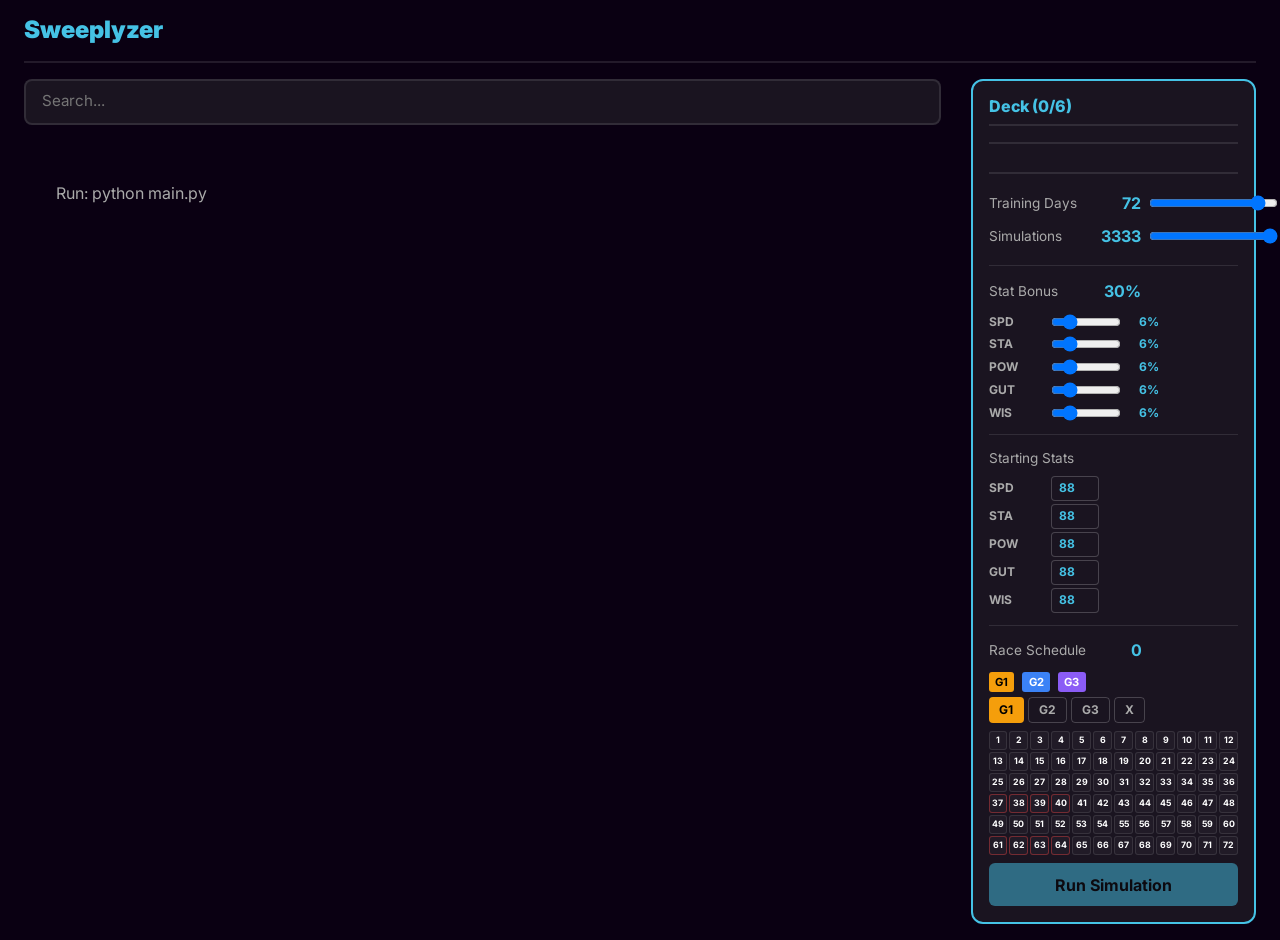
==== commit 9e74abac: "wow im bad at math" ====
--- a/web/index.html
+++ b/web/index.html
@@ -152,8 +152,8 @@
                         
                         <div class="sim-row">
                             <span class="sim-label">Simulations</span>
-                            <span class="sim-value" id="simsValue">1111</span>
-                            <input type="range" id="simsSlider" min="1" max="1111" value="1111">
+                            <span class="sim-value" id="simsValue">3333</span>
+                            <input type="range" id="simsSlider" min="1" max="3333" value="3333">
                         </div>
                         
                         <div style="margin-top:.75rem;padding-top:.5rem;border-top:1px solid rgba(255,255,255,.1)">
@@ -202,7 +202,7 @@
     </div>
     <script>
 let allCards=[], deck=[], filterType='all', searchText='';
-let simTurns=72, simCount=1111;
+let simTurns=72, simCount=3333;
 let raceSchedule={}, raceGrade='G1';
 let cardRankings=null;
 let cardElementMap=null;
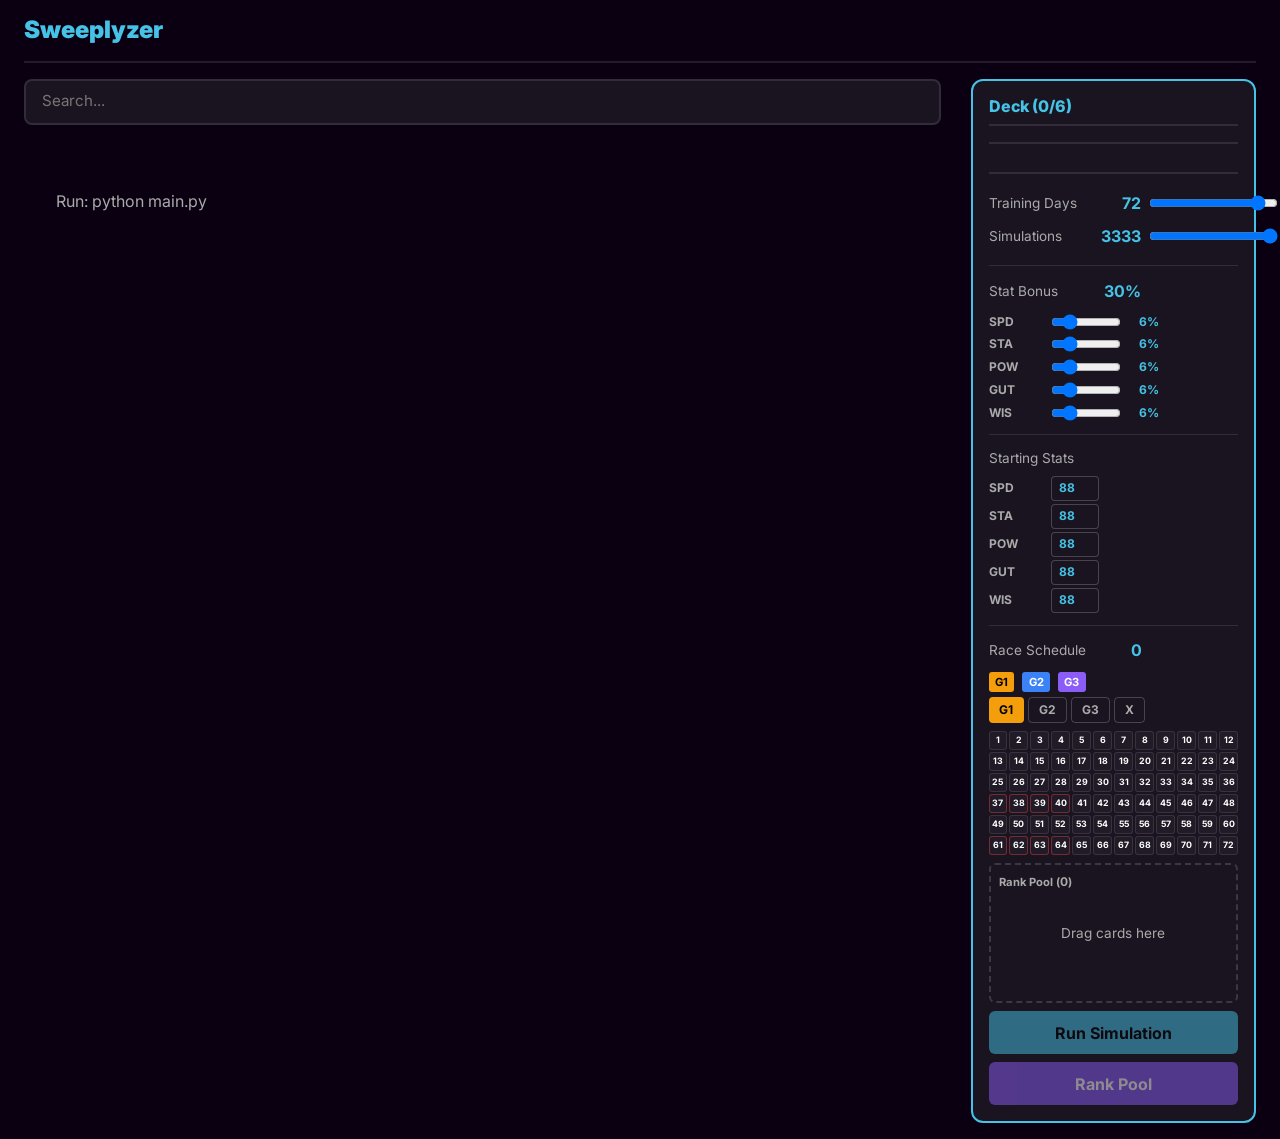
==== commit 825af80b: "finale" ====
--- a/web/index.html
+++ b/web/index.html
@@ -9,7 +9,7 @@
     <style>
 :root{--bg:#0a0012;--surface:#1a1420;--text:#fff;--muted:#aaa;--accent:#45c2e5}
 *{transition:background .2s,border-color .2s,box-shadow .2s,color .2s}
-html,body{margin:0;padding:0;width:100%;min-height:100vh}
+html,body{margin:0;padding:0;width:100%;min-height:100vh;overflow-y:auto}
 body{background:var(--bg);color:var(--text);font-family:Inter,'Segoe UI',system-ui,-apple-system,sans-serif}
 h1{font-size:1.5rem;font-weight:900;color:var(--accent)}
 .search{background:var(--surface);border:2px solid rgba(255,255,255,.1);border-radius:8px;padding:.6rem 1rem;color:var(--text);font-size:.95rem;width:100%;margin-bottom:1rem}
@@ -51,6 +51,8 @@
 .filter-btn.active{background:var(--accent);border-color:var(--accent);color:#000}
 #cardGrid{display:grid;grid-template-columns:repeat(auto-fill,minmax(180px,1fr));gap:.75rem}
 .filters{display:flex;gap:.4rem;margin-bottom:.5rem;flex-wrap:wrap}
+.btn-exit-rank{background:#ef4444;color:#fff;border:none;padding:.4rem 1rem;border-radius:6px;font-weight:700;cursor:pointer;font-size:.85rem;margin-bottom:.5rem}
+.btn-exit-rank:hover{opacity:.9}
 .rank-sort{display:flex;gap:.4rem;margin-bottom:.5rem}
 .rank-sort-btn{background:rgba(255,255,255,.1);border:1px solid rgba(255,255,255,.2);border-radius:4px;padding:.3rem .6rem;color:var(--text);font-size:.75rem;cursor:pointer}
 .rank-sort-btn:hover{border-color:var(--accent)}
@@ -65,6 +67,28 @@
 .btn-sim:disabled{opacity:.5;cursor:not-allowed}
 .btn-rank{background:#8b5cf6;color:#fff;border:none;padding:.6rem 1.5rem;border-radius:6px;font-weight:700;cursor:pointer;font-size:1rem;width:100%;margin-top:.5rem}
 .btn-rank:hover{opacity:.9}
+.btn-rank:disabled{opacity:.5;cursor:not-allowed}
+.rank-pool{position:relative;min-height:140px;border:2px dashed rgba(255,255,255,.15);border-radius:6px;padding:.5rem;margin-top:.5rem;display:flex;flex-wrap:wrap;gap:.5rem;align-content:flex-start}
+.rank-pool.drag-over{border-color:var(--accent);background:rgba(69,194,229,.05)}
+.rank-pool-empty{position:absolute;top:50%;left:50%;transform:translate(-50%,-50%);color:var(--muted);font-size:.85rem;text-align:center;pointer-events:none;z-index:1}
+.rank-pool-header{display:flex;justify-content:space-between;align-items:center;width:100%;margin-bottom:.3rem}
+.rank-pool-header span{font-size:.75rem;font-weight:700;color:var(--muted)}
+.rank-pool-header .clear-btn,.rank-pool-header .btn-clear-rank{background:transparent;border:none;color:var(--muted);cursor:pointer;font-size:.7rem;padding:0}
+.rank-pool-header .clear-btn:hover,.rank-pool-header .btn-clear-rank:hover{color:#ef4444}
+.rank-pool-header{display:flex;justify-content:space-between;align-items:center;width:100%;margin-bottom:.3rem}
+.rank-pool-header .clear-btn{background:transparent;border:none;color:var(--muted);cursor:pointer;font-size:.7rem}
+.rank-pool-header .clear-btn:hover{color:#ef4444}
+.btn-clear-rank{background:#8b5cf6;color:#fff;border:none;padding:.4rem 1rem;border-radius:6px;font-weight:700;cursor:pointer;font-size:.8rem;margin-top:.5rem}
+.btn-clear-rank:hover{opacity:.9}
+.rank-card{background:var(--surface);border:2px solid rgba(255,255,255,.1);border-radius:10px;padding:.4rem;cursor:grab;width:calc(33.33% - .35rem);box-sizing:border-box}
+.rank-card:active{cursor:grabbing}
+.rank-card img{width:100%;aspect-ratio:1;object-fit:contain;background:#000;border-radius:6px}
+.rank-card-title{font-size:.7rem;margin-top:.3rem;white-space:nowrap;overflow:hidden;text-overflow:ellipsis;font-weight:700;color:var(--accent)}
+.rank-card-type{font-size:.6rem;color:var(--muted);text-transform:uppercase;margin-top:.1rem}
+.rank-card-stats{display:flex;gap:.3rem;margin-top:.3rem}
+.rank-card .pill{font-size:.65rem;padding:.15rem .4rem;border-radius:3px;font-weight:700}
+.rank-card .pill.race{color:#f59e0b}
+.rank-card .pill.fan{color:#ec4899}
 .results{margin-top:1rem;padding:.75rem;background:rgba(0,0,0,.3);border-radius:8px}
 .results h3{font-size:.9rem;color:var(--accent);margin-bottom:.5rem}
 .result-row{display:flex;justify-content:space-between;padding:.2rem 0;font-size:.85rem}
@@ -133,8 +157,10 @@
         <div class="row">
             <div class="col-12 col-lg-9">
                 <input type="text" class="search" id="search" placeholder="Search...">
-                <div class="filters" id="filters"></div>
-                <div class="rank-sort" id="rankSort" style="display:none;margin-bottom:.5rem"></div>
+                <div style="display:flex;gap:.5rem;align-items:center;flex-wrap:wrap;margin-bottom:.5rem">
+                    <div class="filters" id="filters"></div>
+                    <button class="btn-exit-rank" id="btnExitRank" style="display:none" onclick="rankPool=[];cardRankings=null;renderPool();renderCardGrid();renderRankSort();">Exit Ranking</button>
+                </div>
                 <div id="cardGrid"></div>
             </div>
             <div class="col-12 col-lg-3">
@@ -191,8 +217,20 @@
                             <div class="race-grid" id="raceGrid"></div>
                         </div>
                         
+                        <div class="rank-pool" id="rankPool">
+                            <div class="rank-pool-header">
+                                <span style="font-size:.7rem;font-weight:700;color:var(--muted)">Rank Pool (<span id="poolCount">0</span>)</span>
+                                <div style="display:flex;gap:.5rem">
+                                    <button class="clear-btn" id="btnClearPool">Clear Pool</button>
+                                    <button class="btn-clear-rank" id="btnClearRank" style="display:none">Clear Rankings</button>
+                                </div>
+                            </div>
+                            <div class="rank-pool-empty" id="poolEmpty">Drag cards here</div>
+                            <div id="poolCards" style="display:flex;flex-wrap:wrap;gap:.5rem;width:100%"></div>
+                        </div>
+                        
                         <button class="btn-sim" id="btnSim" disabled>Run Simulation</button>
-                        <button class="btn-rank" id="btnRank" style="display:none">Rank</button>
+                        <button class="btn-rank" id="btnRank" disabled>Rank Pool</button>
                     </div>
                     
                     <div id="results"></div>
@@ -201,7 +239,7 @@
         </div>
     </div>
     <script>
-let allCards=[], deck=[], filterType='all', searchText='';
+let allCards=[], deck=[], rankPool=[], filterType='all', searchText='';
 let simTurns=72, simCount=3333;
 let raceSchedule={}, raceGrade='G1';
 let cardRankings=null;
@@ -212,11 +250,17 @@
 
 async function init(){
     try{
-        allCards=await fetch('/api/cards').then(r=>r.json());
+        allCards=await fetch('/api/cards').then(r=>{
+            if(!r.ok)throw new Error('API failed');
+            return r.json();
+        });
+        if(!allCards.length)throw new Error('No cards returned');
         renderFilters();
         renderCards();
         renderDeck();
+        renderPool();
     }catch(e){
+        console.error('Init error:', e);
         document.getElementById('cardGrid').innerHTML='<p style="color:var(--muted);padding:2rem">Run: python main.py</p>';
     }
 }
@@ -234,23 +278,15 @@
     });
 }
 
-function renderRankSort(){
-    const container=document.getElementById('rankSort');
-    if(!cardRankings){
-        container.style.display='none';
+function renderCards(){
+    if(!allCards || allCards.length === 0){
         return;
     }
-    container.style.display='flex';
-    container.innerHTML='';
-    renderCardGrid();
-}
-
-function renderCards(){
     let cardsHTML='';
     for(let c of allCards){
         for(let lb=4; lb>=0; lb--){
             let cardId=c.id+'_lb'+lb;
-            cardsHTML+=`<div class="card" data-id="${cardId}" data-base-id="${c.id}" data-lb="${lb}">
+            cardsHTML+=`<div class="card" draggable="true" data-id="${cardId}" data-base-id="${c.id}" data-lb="${lb}">
                 <img src="${c.image_url}" onerror="this.src='${NO_IMG}'" loading="eager">
                 <div class="card-title">${c.title}</div>
                 <div class="card-lb">LB${lb}</div>
@@ -264,21 +300,65 @@
     }
     document.getElementById('cardGrid').innerHTML=cardsHTML;
     
-    // Build element cache map for fast lookups
     cardElementMap=new Map();
     document.querySelectorAll('.card').forEach(el=>{
         cardElementMap.set(el.dataset.id, el);
     });
     
-    document.querySelectorAll('.card').forEach(el=>el.onclick=()=>{
-        let baseId=el.dataset.baseId, lb=+el.dataset.lb, card=allCards.find(x=>x.id===baseId);
-        let idx=deck.findIndex(x=>x.id===baseId && x.lb===lb);
-        if(idx>=0)deck.splice(idx,1);
-        else if(deck.length<6)deck.push({id:baseId,card,lb});
-        cardRankings=null;
-        renderCardGrid();
-        renderDeck();
+    window.addEventListener('dragover', e => {
+        const threshold = 100;
+        const y = e.clientY;
+        const height = window.innerHeight;
+        if (y < threshold) {
+            window.scrollBy(0, -10);
+        } else if (y > height - threshold) {
+            window.scrollBy(0, 10);
+        }
     });
+    
+    document.querySelectorAll('.card').forEach(el=>{
+        el.ondragstart=e=>{
+            e.dataTransfer.setData('text/plain',el.dataset.id);
+            el.style.opacity='.3';
+        };
+        el.ondragend=e=>{
+            el.style.opacity='1';
+        };
+        el.onclick=()=>{
+            let baseId=el.dataset.baseId, lb=+el.dataset.lb, card=allCards.find(x=>x.id===baseId);
+            let deckTitles=new Set(deck.map(x=>x.card.title));
+            let poolTitles=new Set(rankPool.map(x=>x.card.title));
+            let inDeckIdx=deck.findIndex(x=>x.id===baseId && x.lb===lb);
+            if(inDeckIdx>=0){
+                deck.splice(inDeckIdx,1);
+            }else if(deckTitles.has(card.title)){
+                deck=deck.filter(x=>x.card.title!==card.title);
+            }else if(poolTitles.has(card.title)){
+                rankPool=rankPool.filter(x=>x.card.title!==card.title);
+            }else if(deck.length<6){
+                deck.push({id:baseId,card,lb});
+            }else{
+                if(!poolTitles.has(card.title)){
+                    for(let l=0;l<=4;l++)rankPool.push({id:baseId,card,lb:l});
+                }
+            }
+            cardRankings=null;
+            renderCardGrid();
+            renderDeck();
+            renderPool();
+        };
+    });
+}
+
+function renderRankSort(){
+    const exitBtn=document.getElementById('btnExitRank');
+    if(cardRankings){
+        if(exitBtn)exitBtn.style.display='block';
+        document.querySelectorAll('.card').forEach(el=>el.style.pointerEvents='none');
+    }else{
+        if(exitBtn)exitBtn.style.display='none';
+        document.querySelectorAll('.card').forEach(el=>el.style.pointerEvents='auto');
+    }
     renderCardGrid();
 }
 
@@ -286,69 +366,78 @@
     let baseFiltered=allCards.filter(x=>filterType==='all'||x.type===filterType);
     if(searchText)baseFiltered=baseFiltered.filter(x=>x.title.toLowerCase().includes(searchText.toLowerCase()));
     
-    let deckTitles=new Set(deck.map(x=>x.card.title));
     let deckCards=deck.map(x=>x.id+'_lb'+x.lb);
     let deckSet=new Set(deckCards);
     
     let list=[];
-    for(let c of baseFiltered){
-        for(let lb=4; lb>=0; lb--){
-            list.push({baseId:c.id, card:c, lb});
+    
+    if(cardRankings){
+        let sorted=[...cardRankings].sort((a,b)=>b.avgScore-a.avgScore);
+        let rankMap=new Map();
+        sorted.forEach((r,i)=>rankMap.set(r.baseId+'_lb'+r.lb,i));
+        for(let r of sorted){
+            let card=allCards.find(x=>x.id===r.baseId);
+            if(!card){
+                continue;
+            }
+            if(filterType!=='all' && card.type!==filterType)continue;
+            if(searchText && !card.title.toLowerCase().includes(searchText.toLowerCase()))continue;
+            list.push({baseId:r.baseId, card, lb:r.lb, rank:rankMap.get(r.baseId+'_lb'+r.lb)});
+        }
+    }else{
+        for(let c of baseFiltered){
+            for(let lb=4; lb>=0; lb--){
+                list.push({baseId:c.id, card:c, lb});
+            }
         }
     }
     
+    let deckTitles=new Set(deck.map(x=>x.card.title));
+    let poolCards=new Set(rankPool.map(x=>x.id+'_lb'+x.lb));
     let selectedCards=list.filter(i=>deckSet.has(i.baseId+'_lb'+i.lb));
     let otherCards=list.filter(i=>!deckSet.has(i.baseId+'_lb'+i.lb) && !deckTitles.has(i.card.title));
-    
-    let rankMap=null;
-    if(cardRankings){
-        let sorted=[...cardRankings].sort((a,b)=>b.avgScore-a.avgScore);
-        rankMap=new Map();
-        sorted.forEach((r,i)=>rankMap.set(r.baseId+'_lb'+r.lb,i));
-        
-        otherCards.sort((a,b)=>{
-            let aRank=rankMap.get(a.baseId+'_lb'+a.lb);
-            let bRank=rankMap.get(b.baseId+'_lb'+b.lb);
-            if(aRank===undefined)return 1;
-            if(bRank===undefined)return -1;
-            return aRank-bRank;
-        });
+    if(!cardRankings){
+        otherCards=otherCards.filter(i=>!poolCards.has(i.baseId+'_lb'+i.lb));
     }
     
     list=[...selectedCards,...otherCards];
     
+    let listSet=new Set(list.map(i=>i.baseId+'_lb'+i.lb));
     let grid=document.getElementById('cardGrid');
+    grid.innerHTML='';
     list.forEach(i=>{
         let el=cardElementMap.get(i.baseId+'_lb'+i.lb);
-        if(el)grid.appendChild(el);
-    });
-    
-    cardElementMap.forEach(el=>{
-        let baseId=el.dataset.baseId, lb=+el.dataset.lb, c=allCards.find(x=>x.id===baseId);
-        let inDeck=deckSet.has(baseId+'_lb'+lb);
-        el.classList.toggle('selected',inDeck);
-        el.style.display='none';
-        
-        if(cardRankings && !inDeck){
+        if(el){
             let existingBadge=el.querySelector('.rank-badge');
             if(existingBadge)existingBadge.remove();
-            let rank=rankMap?rankMap.get(baseId+'_lb'+lb):null;
-            if(rank!==null && rank!==undefined){
-                let badge=document.createElement('div');
-                badge.className='rank-badge';
-                badge.textContent=`#${rank+1}`;
-                el.appendChild(badge);
+            el.classList.toggle('selected',deckSet.has(i.baseId+'_lb'+i.lb));
+            el.style.display='block';
+            grid.appendChild(el);
+            if(cardRankings && !deckSet.has(i.baseId+'_lb'+i.lb)){
+                if(i.rank!==undefined){
+                    let badge=document.createElement('div');
+                    badge.className='rank-badge';
+                    badge.textContent=`#${i.rank+1}`;
+                    el.appendChild(badge);
+                }
             }
         }
     });
     
-    list.forEach(i=>{let el=cardElementMap.get(i.baseId+'_lb'+i.lb);if(el)el.style.display='block';});
+    cardElementMap.forEach((el,key)=>{
+        if(listSet.has(key))return;
+        let elTitle=el.querySelector('.card-title')?.textContent;
+        if(deckTitles.has(elTitle)){
+            el.style.display='none';
+        }else if(!cardRankings && poolCards.has(key)){
+            el.style.display='none';
+        }
+    });
 }
 
 function renderDeck(){
     document.getElementById('deckCount').textContent=deck.length;
     document.getElementById('btnSim').disabled=deck.length===0;
-    document.getElementById('btnRank').style.display=deck.length>0&&deck.length<6?'block':'none';
     if(!deck.length){document.getElementById('deckList').innerHTML='';document.getElementById('stats').innerHTML='';return;}
     document.getElementById('deckList').innerHTML=deck.map((item,idx)=>`<div class="deck-card">
         <img src="${item.card.image_url}" onerror="this.src='${NO_IMG}'">
@@ -365,12 +454,97 @@
         e.stopPropagation();
         let key=b.dataset.key;
         let idx=deck.findIndex(x=>x.id+'_lb'+x.lb===key);
-        if(idx>=0)deck.splice(idx,1), cardRankings=null, renderCardGrid(), renderDeck();
+        if(idx>=0){
+            let removed=deck.splice(idx,1)[0];
+            rankPool=rankPool.filter(x=>x.card.title!==removed.card.title);
+        }
+        cardRankings=null;
+        renderCardGrid();
+        renderDeck();
     });
     let tR=0, tF=0;
     deck.forEach(i=>{tR+=getVal(i.card,i.lb,'race_bonus');tF+=getVal(i.card,i.lb,'fan_bonus');});
     document.getElementById('stats').innerHTML=`<div class="stat-row"><span class="stat-label">Race Bonus</span><span class="stat-value" style="color:#f59e0b">${tR}%</span></div>
         <div class="stat-row"><span class="stat-label">Fan Bonus</span><span class="stat-value" style="color:#ec4899">${tF}%</span></div>`;
+}
+
+function renderPool(){
+    let poolEl=document.getElementById('rankPool');
+    poolEl.ondragover=e=>{e.preventDefault();poolEl.classList.add('drag-over')};
+    poolEl.ondragleave=()=>poolEl.classList.remove('drag-over');
+    poolEl.ondrop=e=>{
+        e.preventDefault();
+        poolEl.classList.remove('drag-over');
+        let key=e.dataTransfer.getData('text/plain');
+        if(!key)return;
+        let [baseId,lbStr]=key.split('_lb');
+        let card=allCards.find(x=>x.id===baseId);
+        if(!card)return;
+        let deckTitles=new Set(deck.map(x=>x.card.title));
+        if(deckTitles.has(card.title))return;
+        for(let lb=0; lb<=4; lb++){
+            if(rankPool.some(x=>x.id===baseId && x.lb===lb))continue;
+            rankPool.push({id:baseId,card,lb});
+        }
+        renderPool();
+        renderCardGrid();
+    };
+    document.getElementById('btnRank').disabled=rankPool.length===0;
+    document.getElementById('poolCount').textContent=rankPool.length;
+    let clearRankBtn=document.getElementById('btnClearRank');
+    if(clearRankBtn)clearRankBtn.style.display=cardRankings?'block':'none';
+    let emptyEl=document.getElementById('poolEmpty');
+    if(emptyEl)emptyEl.style.display=rankPool.length?'none':'block';
+    if(!rankPool.length){
+        document.getElementById('poolCards').innerHTML='';
+        return;
+    }
+    document.getElementById('poolCards').innerHTML=rankPool.map(item=>`<div class="rank-card" draggable="true" data-key="${item.id}_lb${item.lb}">
+        <img src="${item.card.image_url}" onerror="this.src='${NO_IMG}'">
+        <div class="rank-card-title">${item.card.title}</div>
+        <div class="rank-card-type">${item.card.type||''} LB${item.lb}</div>
+        <div class="rank-card-stats">
+            <span class="pill race">${getVal(item.card,item.lb,'race_bonus')}</span>
+            <span class="pill fan">${getVal(item.card,item.lb,'fan_bonus')}</span>
+        </div>
+    </div>`).join('');
+    document.querySelectorAll('.rank-card').forEach(el=>{
+        el.ondragstart=e=>{
+            e.dataTransfer.setData('text/plain',el.dataset.key);
+            el.style.opacity='.3';
+        };
+        el.ondragend=e=>{
+            el.style.opacity='1';
+            let rect=poolEl.getBoundingClientRect();
+            if(e.clientX < rect.left || e.clientX > rect.right || e.clientY < rect.top || e.clientY > rect.bottom){
+                let key=el.dataset.key;
+                let [id,lbStr]=key.split('_lb');
+                let card=allCards.find(x=>x.id===id);
+                if(card){
+                    rankPool=rankPool.filter(x=>x.card.title!==card.title);
+                }else{
+                    let lb=parseInt(lbStr);
+                    rankPool=rankPool.filter(x=>!(x.id===id && x.lb===lb));
+                }
+                renderPool();
+                renderCardGrid();
+            }
+        };
+        el.onclick=e=>{
+            e.stopPropagation();
+            let key=el.dataset.key;
+            let [id,lbStr]=key.split('_lb');
+            let card=allCards.find(x=>x.id===id);
+            if(card){
+                rankPool=rankPool.filter(x=>x.card.title!==card.title);
+            }else{
+                let lb=parseInt(lbStr);
+                rankPool=rankPool.filter(x=>!(x.id===id && x.lb===lb));
+            }
+            renderPool();
+            renderCardGrid();
+        };
+    });
 }
 
 let searchTimeout=null;
@@ -380,6 +554,9 @@
 };
 document.getElementById('turnsSlider').oninput=e=>{simTurns=+e.target.value;document.getElementById('turnsValue').textContent=simTurns;renderRaceGrid();};
 document.getElementById('simsSlider').oninput=e=>{simCount=+e.target.value;document.getElementById('simsValue').textContent=simCount;};
+
+document.getElementById('btnClearPool').onclick=()=>{rankPool=[];renderPool();renderCardGrid();};
+document.getElementById('btnClearRank').onclick=()=>{rankPool=[];cardRankings=null;renderPool();renderCardGrid();renderRankSort();};
 
 document.querySelectorAll('.race-grade-btn').forEach(b=>b.onclick=()=>{
     raceGrade=b.dataset.grade;
@@ -544,8 +721,10 @@
     this.textContent='Run Simulation';
 };
 
+document.getElementById('btnClearPool')?.remove();
+
 document.getElementById('btnRank').onclick=async function(){
-    if(deck.length===0)return;
+    if(rankPool.length===0)return;
     this.disabled=true;
     this.textContent='Ranking...';
     
@@ -555,17 +734,10 @@
         let statBonus=bonusIds.map(id=>+document.getElementById(id).value||0);
         let startStats=['startSpd','startSta','startPow','startGut','startWis'].map(id=>+document.getElementById(id).value||88);
         
-        let deckTitles=new Set(deck.map(x=>x.card.title));
-        let candidates=[];
-        for(let c of allCards){
-            if(deckTitles.has(c.title))continue;
-            for(let lb=0; lb<=4; lb++){
-                candidates.push({card_id:c.id, lb:lb});
-            }
-        }
+        let candidates=rankPool.map(i=>({card_id:i.id,lb:i.lb}));
         let total=candidates.length;
         
-        document.getElementById('results').innerHTML=`<div class="results"><h3>Ranking Cards...</h3><div class="progress-container"><div class="progress-bar"><div class="progress-fill" id="pf" style="width:0%"></div></div><div class="progress-text" id="pt">0 / ${total}</div></div></div>`;
+        document.getElementById('results').innerHTML=`<div class="results"><h3>Ranking ${total} Cards...</h3><div class="progress-container"><div class="progress-bar"><div class="progress-fill" id="pf" style="width:0%"></div></div><div class="progress-text" id="pt">0 / ${total}</div></div></div>`;
         
         let res=await fetch('/api/rank_cards',{
             method:'POST',
@@ -598,7 +770,6 @@
                     try{
                         data=JSON.parse(jsonStr);
                     }catch(e){
-                        console.error('JSON parse error:',e,'in:',jsonStr);
                         continue;
                     }
                     if(data.progress!==undefined){
@@ -622,7 +793,6 @@
             results.sort((a,b)=>b.avgScore-a.avgScore);
             cardRankings=results;
             renderRankSort();
-            setTimeout(()=>renderCardGrid(), 10);
             
             document.getElementById('results').innerHTML=`<div class="results">
                 <h3>Card Ranking</h3>
@@ -634,7 +804,7 @@
         }
     }catch(e){document.getElementById('results').innerHTML=`<div style="color:#ef4444;padding:1rem">Error: ${e}</div>`;}
     this.disabled=false;
-    this.textContent='Rank';
+    this.textContent='Rank Pool';
 };
 
 init();
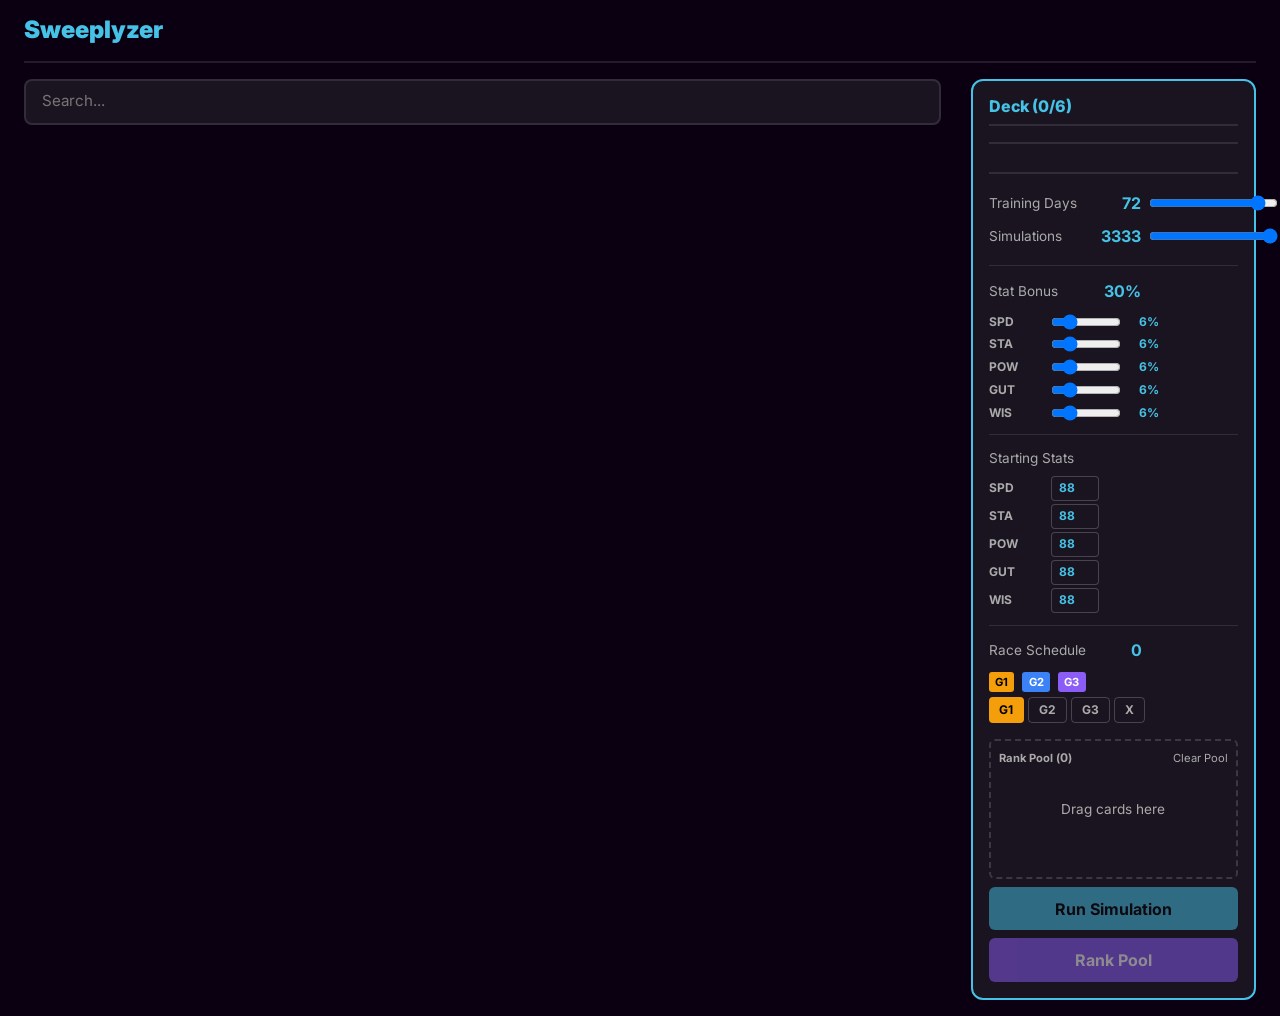
==== commit 7373dac4: "test" ====
--- a/web/index.html
+++ b/web/index.html
@@ -239,7 +239,7 @@
         </div>
     </div>
     <script>
-let allCards=[], deck=[], rankPool=[], filterType='all', searchText='';
+let allCards=[], uniqueEffectsData=[], deck=[], rankPool=[], filterType='all', searchText='';
 let simTurns=72, simCount=3333;
 let raceSchedule={}, raceGrade='G1';
 let cardRankings=null;
@@ -250,10 +250,14 @@
 
 async function init(){
     try{
-        allCards=await fetch('/api/cards').then(r=>{
-            if(!r.ok)throw new Error('API failed');
+        allCards=await fetch('data/cards.json').then(r=>{
+            if(!r.ok)throw new Error('Failed to load cards');
             return r.json();
         });
+        uniqueEffectsData=await fetch('data/unique_effects.json').then(r=>{
+            if(!r.ok)return [];
+            return r.json();
+        }).catch(()=>[]);
         if(!allCards.length)throw new Error('No cards returned');
         renderFilters();
         renderCards();
@@ -261,7 +265,7 @@
         renderPool();
     }catch(e){
         console.error('Init error:', e);
-        document.getElementById('cardGrid').innerHTML='<p style="color:var(--muted);padding:2rem">Run: python main.py</p>';
+        document.getElementById('cardGrid').innerHTML='<p style="color:var(--muted);padding:2rem">Error loading data. Make sure you\'re running on a server (not file://)</p>';
     }
 }
 
@@ -644,44 +648,42 @@
         let statBonus=bonusIds.map(id=>+document.getElementById(id).value||0);
         let startStats=['startSpd','startSta','startPow','startGut','startWis'].map(id=>+document.getElementById(id).value||88);
         
-        let res=await fetch('/api/simulate',{
-            method:'POST',
-            headers:{'Content-Type':'application/json'},
-            body:JSON.stringify({deck:deckData,num_simulations:simCount,max_turns:simTurns,race_schedule:raceList,stat_bonus:statBonus,starting_stats:startStats})
+        let engine=new SimulationEngine(deckData, allCards, uniqueEffectsData,{
+            numSimulations:simCount,
+            maxTurns:simTurns,
+            raceSchedule:raceList,
+            statBonus:statBonus,
+            startingStats:startStats
         });
         
-        let reader=res.body.getReader(), decoder=new TextDecoder(), result=null, data;
-        let buffer=''; 
-        while(true){
-            let {done,value}=await reader.read();
-            if(done)break;
-            buffer+=decoder.decode(value,{stream:true});
-            let lines=buffer.split('\n');
-            buffer=lines.pop()||'';
-            for(let line of lines){
-                line=line.trim();
-                if(line.startsWith('data:')){
-                    let jsonStr=line.slice(5).trim();
-                    if(!jsonStr)continue;
-                    try{
-                        data=JSON.parse(jsonStr);
-                    }catch(e){
-                        console.error('JSON parse error:',e,'in:',jsonStr);
-                        continue;
-                    }
-                    if(data.progress!==undefined){
-                        let pct=(data.progress/data.total*100).toFixed(1);
-                        document.getElementById('pf').style.width=pct+'%';
-                        document.getElementById('pt').textContent=`${data.progress} / ${data.total} (${pct}%)`;
-                    }
-                    if(data.done)result=data.result;
+        let total=simCount;
+        let chunkSize=Math.ceil(total/100);
+        let result;
+        
+        for(let i=0;i<total;i+=chunkSize){
+            let count=Math.min(chunkSize,total-i);
+            engine.numSimulations=count;
+            let partial=engine.runSimulations();
+            
+            if(i===0){
+                result=partial;
+            }else{
+                for(let j=0;j<5;j++){
+                    result.avg_stats[j]=(result.avg_stats[j]*i+partial.avg_stats[j]*count)/(i+count);
                 }
+                result.avg_skill_points=(result.avg_skill_points*i+partial.avg_skill_points*count)/(i+count);
             }
-        }
-        
-        if(result.error){document.getElementById('results').innerHTML=`<div style="color:#ef4444;padding:1rem">${result.error}</div>`;}
-        else{
-            let s=result.avg_stats, d=result.dist_stats, p=result.peak_run;
+            
+            let pct=((i+count)/total*100).toFixed(1);
+            document.getElementById('pf').style.width=pct+'%';
+            document.getElementById('pt').textContent=`${i+count} / ${total} (${pct}%)`;
+            
+            await new Promise(r=>setTimeout(r,0));
+        }
+        
+        if(!result){throw new Error('Simulation failed');}
+        
+        let s=result.avg_stats, d=result.dist_stats, p=result.peak_run;
             document.getElementById('results').innerHTML=`<div class="results">
                 <div class="view-toggle" style="margin-bottom:1rem">
                     <button class="btn-toggle active" onclick="showView('default',this)">Average</button>
@@ -739,56 +741,37 @@
         
         document.getElementById('results').innerHTML=`<div class="results"><h3>Ranking ${total} Cards...</h3><div class="progress-container"><div class="progress-bar"><div class="progress-fill" id="pf" style="width:0%"></div></div><div class="progress-text" id="pt">0 / ${total}</div></div></div>`;
         
-        let res=await fetch('/api/rank_cards',{
-            method:'POST',
-            headers:{'Content-Type':'application/json'},
-            body:JSON.stringify({
-                candidates:candidates,
-                base_deck:deckData,
-                num_simulations:simCount,
-                max_turns:simTurns,
-                race_schedule:raceList,
-                stat_bonus:statBonus,
-                starting_stats:startStats
-            })
+        let rankedResults=[];
+        for(let i=0;i<candidates.length;i++){
+            let cand=candidates[i];
+            let testDeck=[...deckData,cand];
+            let engine=new SimulationEngine(testDeck, allCards, uniqueEffectsData,{
+                numSimulations:simCount,
+                maxTurns:simTurns,
+                raceSchedule:raceList,
+                statBonus:statBonus,
+                startingStats:startStats
+            });
+            let result=engine.runSimulations();
+            rankedResults.push({
+                card_id:cand.card_id,
+                lb:cand.lb,
+                avg_stats:[result.avg_stats[0],result.avg_stats[1],result.avg_stats[2],result.avg_stats[3],result.avg_stats[4]],
+                avg_sp:result.avg_skill_points
+            });
+            
+            let pct=((i+1)/total*100).toFixed(1);
+            document.getElementById('pf').style.width=pct+'%';
+            document.getElementById('pt').textContent=`${i+1} / ${total}`;
+            await new Promise(r=>setTimeout(r,0));
+        }
+        
+        let results=rankedResults.map(r=>{
+            let c=allCards.find(x=>x.id===r.card_id);
+            let avg=r.avg_stats, avgSp=r.avg_sp;
+            let avgScore=avg[0]+avg[1]+avg[2]+avg[3]+avg[4]+avgSp/2;
+            return {baseId:r.card_id, lb:r.lb, card:c, avgScore, avg, avgSp};
         });
-        
-        let reader=res.body.getReader(), decoder=new TextDecoder();
-        let rankedData=null, data;
-        let buffer=''; 
-        while(true){
-            let {done,value}=await reader.read();
-            if(done)break;
-            buffer+=decoder.decode(value,{stream:true});
-            let lines=buffer.split('\n');
-            buffer=lines.pop()||'';
-            for(let line of lines){
-                line=line.trim();
-                if(line.startsWith('data:')){
-                    let jsonStr=line.slice(5).trim();
-                    if(!jsonStr)continue;
-                    try{
-                        data=JSON.parse(jsonStr);
-                    }catch(e){
-                        continue;
-                    }
-                    if(data.progress!==undefined){
-                        let pct=(data.progress/total*100).toFixed(1);
-                        document.getElementById('pf').style.width=pct+'%';
-                        document.getElementById('pt').textContent=`${data.progress} / ${total}`;
-                    }
-                    if(data.done)rankedData=data.ranked;
-                }
-            }
-        }
-        
-        if(rankedData){
-            let results=rankedData.map(r=>{
-                let c=allCards.find(x=>x.id===r.card_id);
-                let avg=r.avg_stats, avgSp=r.avg_sp;
-                let avgScore=avg[0]+avg[1]+avg[2]+avg[3]+avg[4]+avgSp/2;
-                return {baseId:r.card_id, lb:r.lb, card:c, avgScore, avg, avgSp};
-            });
             
             results.sort((a,b)=>b.avgScore-a.avgScore);
             cardRankings=results;
@@ -809,5 +792,6 @@
 
 init();
     </script>
+    <script src="sim.js"></script>
 </body>
 </html>
